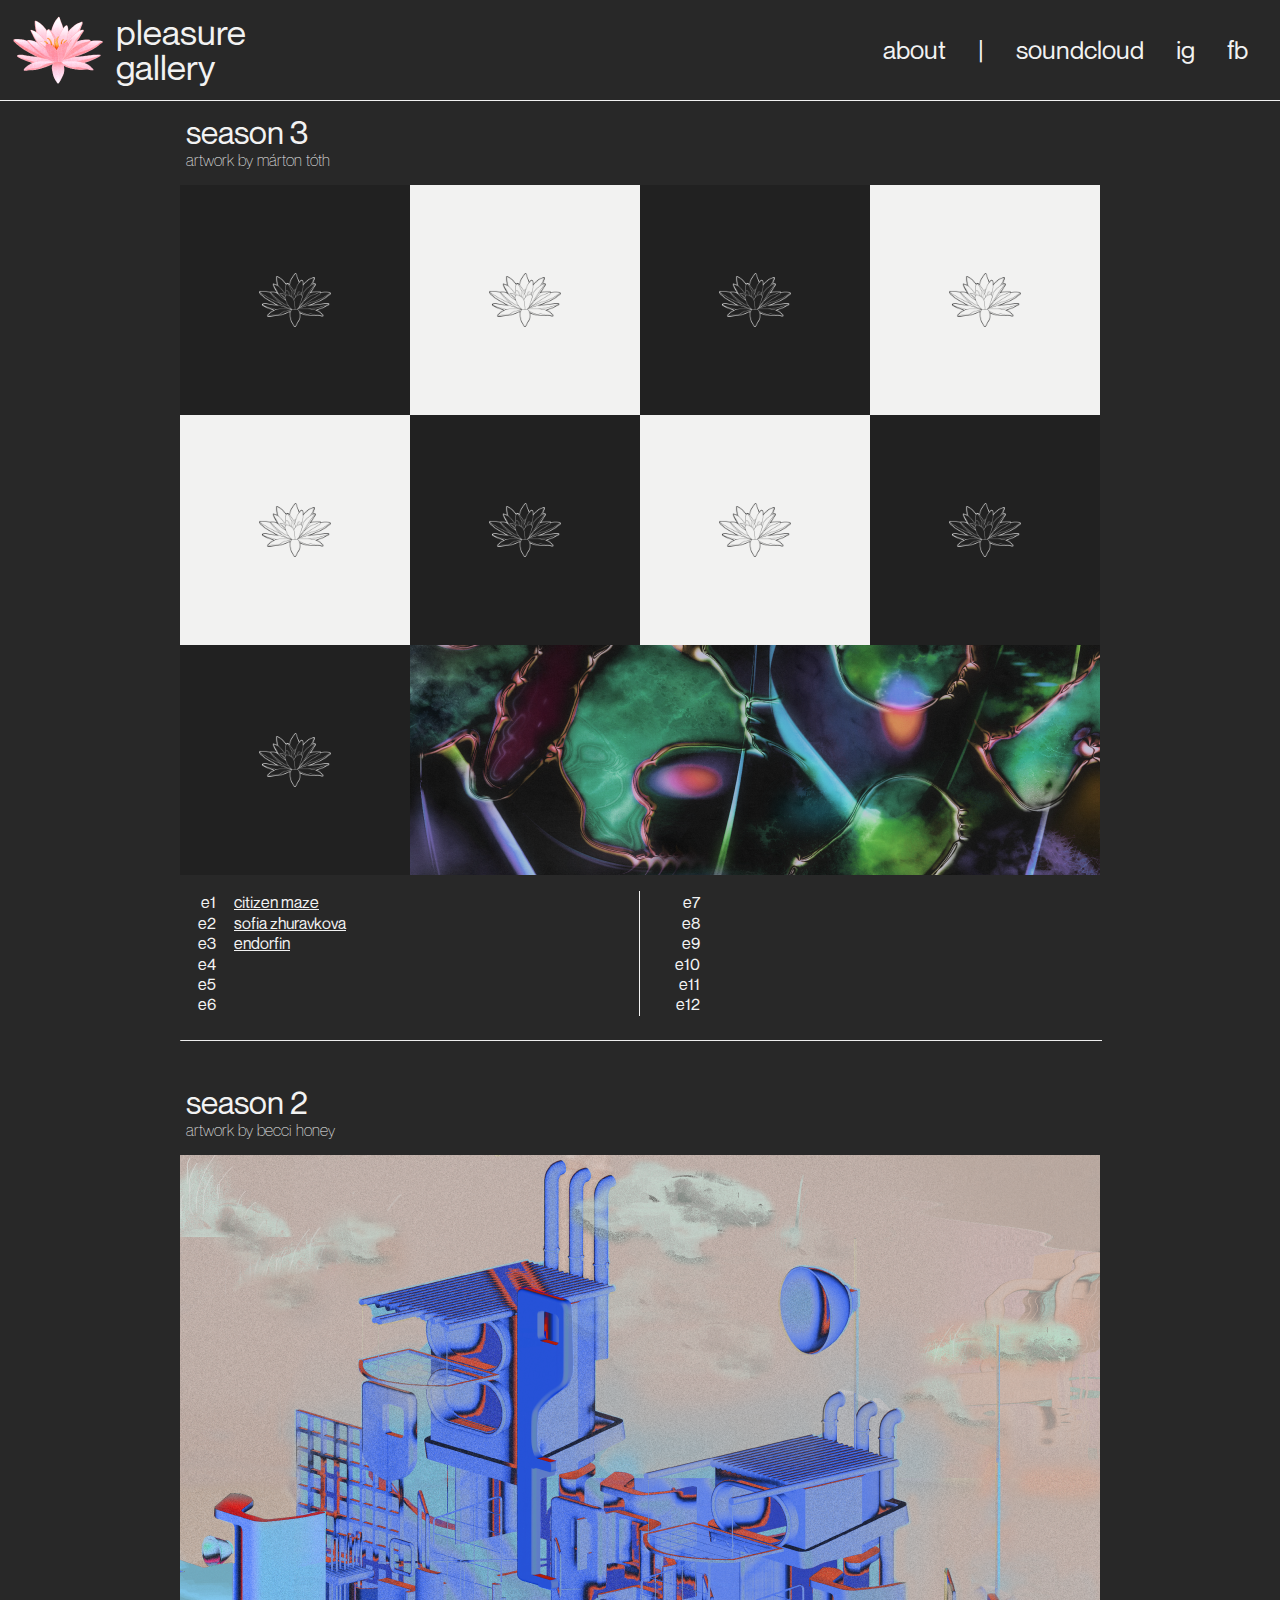
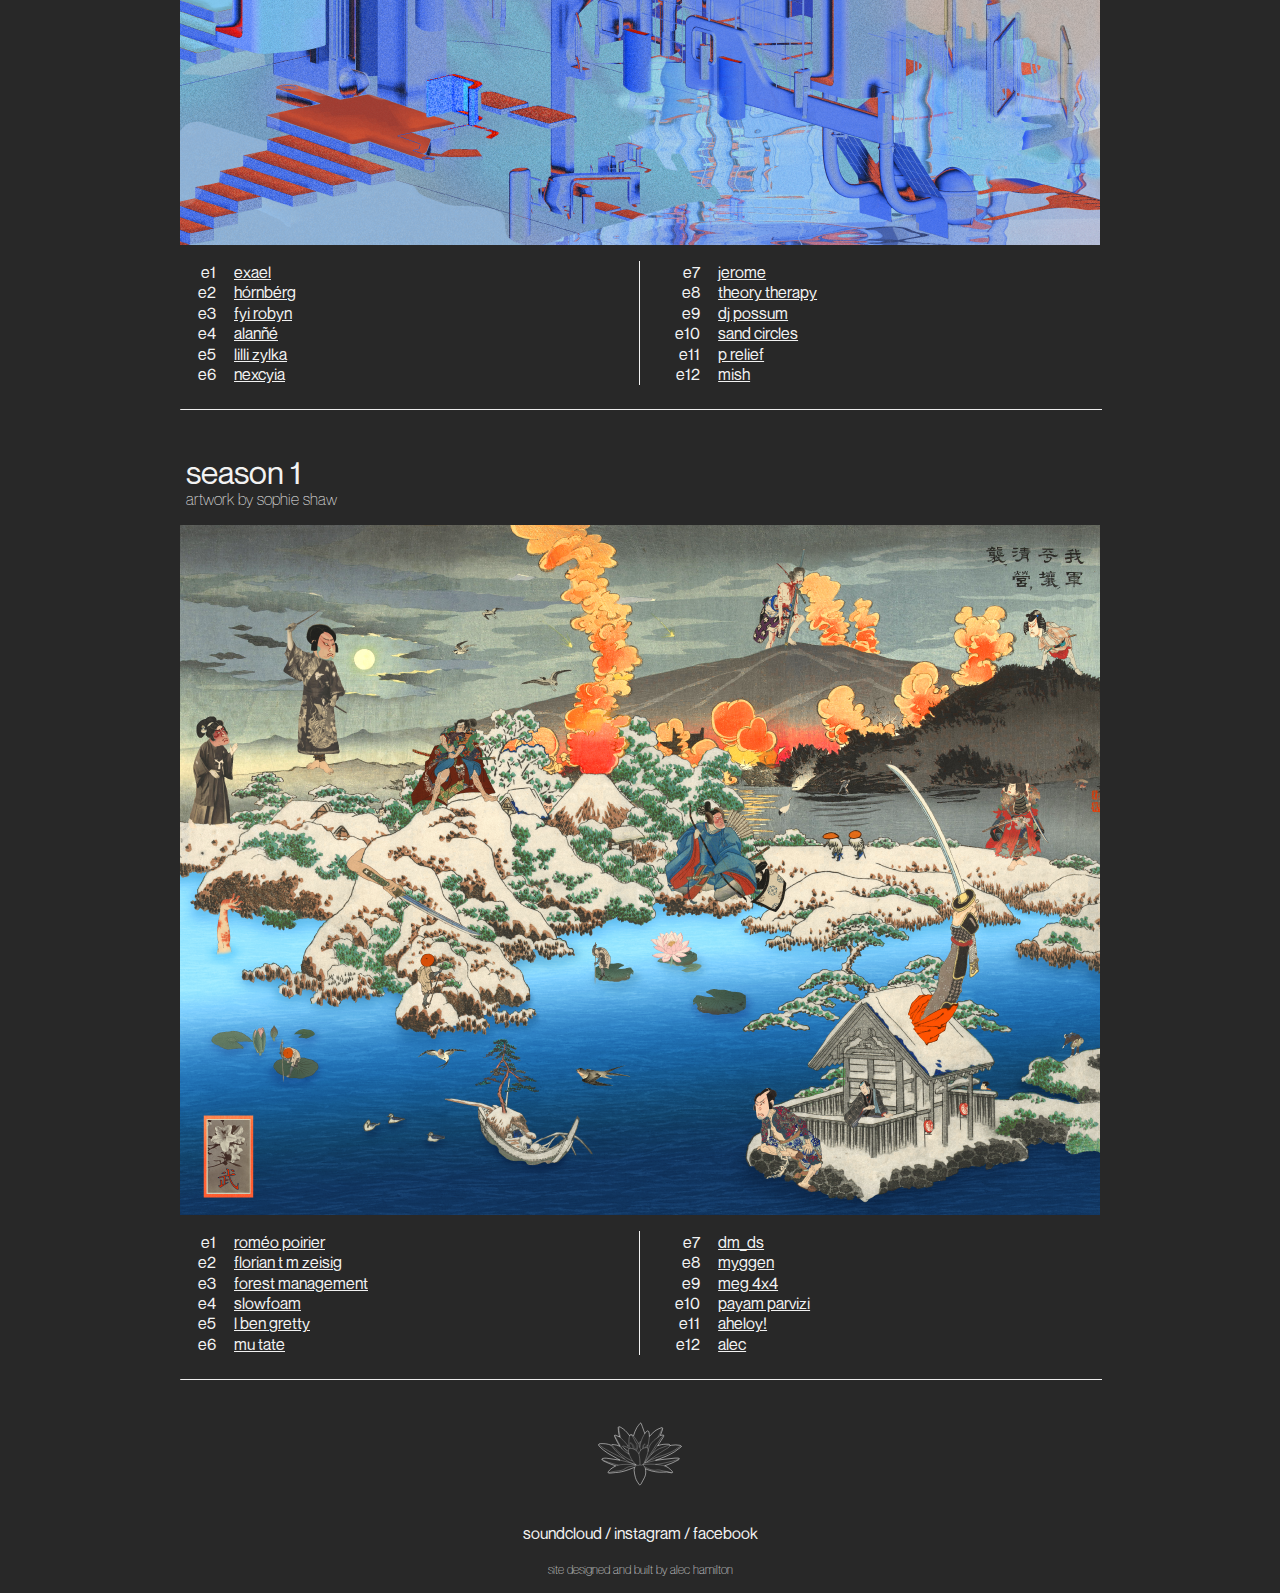
==== index.html @ 10d7573e "s3e3 added" ====
<!DOCTYPE html>
<html lang="en">

<head>
    <meta charset="UTF-8">
    <meta name="viewport" content="width=device-width, initial-scale=1">
    <meta name="description" content="Pleasure Gallery is a mix series, radio show and event promoter based in Bristol, UK.">
    <title>Pleasure Gallery | Mixes, radio & events</title>
    <link rel="apple-touch-icon" sizes="180x180" href="favicon/apple-touch-icon.png">
    <link rel="icon" type="image/png" sizes="32x32" href="favicon/favicon-32x32.png">
    <link rel="icon" type="image/png" sizes="16x16" href="favicon/favicon-16x16.png">
    <link href="css/normalize.css" rel="stylesheet">
    <link href="https://fonts.googleapis.com/icon?family=Material+Icons" rel="stylesheet">
    <link href="css/styles.css" rel="stylesheet">
    <script src="js/script.js" defer></script>
</head>

<body>
<nav>
    <div class="top-nav">
        <ul class="links">
            <li><a class="menu-link" href="https://soundcloud.com/pleasuregallery" target="_blank">soundcloud</a></li>
            <li><a class="menu-link" href="https://www.instagram.com/pleasure__gallery/" target="_blank">instagram</a></li>
            <li><a class="menu-link" href="https://www.facebook.com/pleasure-gallery-102562368901659" target="_blank">facebook</a></li>
        </ul>
        <a href="./">
            <div class="logo-container">
                <img class="logo-image" id="top" src="images/logo-94x94.png" alt="japanese wooden block lotus flower">
                <div class="logo-text">
                    pleasure<br>gallery
                </div>
            </div>
        </a>
        <ul class="menu">
            <li><a class="menu-link" href="./">home</a></li>
            <li><a class="menu-link" href="about/">about</a></li>
            <li>
                <a class="menu-link links-dropdown" href="#">links
                    <i class="add material-icons">add</i>
                    <i class="remove material-icons">remove</i>
                </a>
            <li>
        </ul>
        <ul class="horizontal-menu">
            <li><a class="menu-link" href="about/">about</a></li>
            <li class="menu-pipe">|</li>
            <li><a class="menu-link" target="_blank" href="https://soundcloud.com/pleasuregallery">soundcloud</a></li>
            <li><a class="menu-link" target="_blank" href="https://www.instagram.com/pleasure__gallery/">ig</a></li>
            <li><a class="menu-link" target="_blank" href="https://www.facebook.com/pleasure-gallery-102562368901659">fb</a></li>
        </ul>
        <button class="hamburger">
            <i class="menuIcon material-icons">menu</i>
            <i class="closeIcon material-icons">close</i>
        </button>
    </div>
</nav>

<section>
    <div class="main-container top-container">
        <h1>season 3</h1>
        <p class="artist-line">artwork by márton tóth</p>
        <div class="grid-container">
            <img src="images/s3e1.png" alt="" class="e1">
            <img src="images/s3e2.png" alt="" class="e2">
            <img src="images/s3e3.png" alt="" class="e3">
            <img src="images/pg-placeholder-black.png" alt="" class="e4">
            <img src="images/pg-placeholder-black.png" alt="" class="e5">
            <img src="images/pg-placeholder-white.png" alt="" class="e6">
            <img src="images/pg-placeholder-black.png" alt="" class="e7">
            <img src="images/pg-placeholder-white.png" alt="" class="e8">
            <img src="images/pg-placeholder-white.png" alt="" class="e9">
            <img src="images/pg-placeholder-black.png" alt="" class="e10">
            <img src="images/pg-placeholder-white.png" alt="" class="e11">
            <img src="images/pg-placeholder-black.png" alt="" class="e12">

            <a href="https://soundcloud.com/pleasuregallery/citizen-maze-pleasure-gallery-s3-e1" class="e1" target="_blank">
                <div class="sq-text">
                    <h3>season 3</h3>
                    <h3>episode 1</h3>
                    <h2>citizen maze</h2>
                </div>
            </a>
            <a href="https://soundcloud.com/pleasuregallery/sophia-zhuravkova-pleasure-gallery-s3-e2" class="e2" target="_blank">
                <div class="sq-text">
                    <h3>season 3</h3>
                    <h3>episode 2</h3>
                    <h2>sofia zhuravkova</h2>
                </div>
            </a>
            <a href="https://soundcloud.com/pleasuregallery/endorfin-pleasure-gallery-s3-e3" class="e3" target="_blank">
                <div class="sq-text">
                    <h3>season 3</h3>
                    <h3>episode 3</h3>
                    <h2>endorfin</h2>
                </div>
            </a>
            <a class="e4">
                <div class="sq-text">
                    <h3>season 3</h3>
                    <h3>episode 4</h3>
                    <h2>?</h2>
                </div>
            </a>
            <a class="e5">
                <div class="sq-text">
                    <h3>season 3</h3>
                    <h3>episode 5</h3>
                    <h2>?</h2>
                </div>
            </a>
            <a class="e6">
                <div class="sq-text">
                    <h3>season 3</h3>
                    <h3>episode 6</h3>
                    <h2>?</h2>
                </div>
            </a>
            <a class="e7">
                <div class="sq-text">
                    <h3>season 3</h3>
                    <h3>episode 7</h3>
                    <h2>?</h2>
                </div>
            </a>
            <a class="e8">
                <div class="sq-text">
                    <h3>season 3</h3>
                    <h3>episode 8</h3>
                    <h2>?</h2>
                </div>
            </a>
            <a class="e9">
                <div class="sq-text">
                    <h3>season 3</h3>
                    <h3>episode 9</h3>
                    <h2>?</h2>
                </div>
            </a>
            <a class="e10">
                <div class="sq-text">
                    <h3>season 3</h3>
                    <h3>episode 10</h3>
                    <h2>?</h2>
                </div>
            </a>
            <a class="e11">
                <div class="sq-text">
                    <h3>season 3</h3>
                    <h3>episode 11</h3>
                    <h2>?</h2>
                </div>
            </a>
            <a class="e12">
                <div class="sq-text">
                    <h3>season 3</h3>
                    <h3>episode 12</h3>
                    <h2>?</h2>
                </div>
            </a>
        </div>
        <div class="list-container">
            <table class="list-left">
                <tr>
                    <td class="episode-number">e1</td>
                    <td><a href="https://soundcloud.com/pleasuregallery/citizen-maze-pleasure-gallery-s3-e1" target="_blank" class="episode-list">citizen maze</a></td>
                </tr>
                <tr>
                    <td class="episode-number">e2</td>
                    <td><a href="https://soundcloud.com/pleasuregallery/sophia-zhuravkova-pleasure-gallery-s3-e2" class="episode-list" target="_blank">sofia zhuravkova</a></td>
                </tr>
                <tr>
                    <td class="episode-number">e3</td>
                    <td><a href="https://soundcloud.com/pleasuregallery/endorfin-pleasure-gallery-s3-e3" class="episode-list" target="_blank">endorfin</a></td>
                </tr>
                <tr>
                    <td class="episode-number">e4</td>
                    <td><a href="#" class="episode-list" target="_blank"></a></td>
                </tr>
                <tr>
                    <td class="episode-number">e5</td>
                    <td><a href="#" class="episode-list" target="_blank"></a></td>
                </tr>
                <tr>
                    <td class="episode-number">e6</td>
                    <td><a href="#" class="episode-list" target="_blank"></a></td>
                </tr>
            </table>
            <div class="vertical-line"></div>
            <table class="list-right">
                <tr>
                    <td class="episode-number">e7</td>
                    <td><a href="#" class="episode-list" target="_blank"></a></td>
                </tr>
                <tr>
                    <td class="episode-number">e8</td>
                    <td><a href="#" class="episode-list" target="_blank"></a></td>
                </tr>
                <tr>
                    <td class="episode-number">e9</td>
                    <td><a href="#" class="episode-list" target="_blank"></a></td>
                </tr>
                <tr>
                    <td class="episode-number">e10</td>
                    <td><a href="#" class="episode-list" target="_blank"></a></td>
                </tr>
                <tr>
                    <td class="episode-number">e11</td>
                    <td><a href="#" class="episode-list" target="_blank"></a></td>
                </tr>
                <tr>
                    <td class="episode-number">e12</td>
                    <td><a href="#" class="episode-list" target="_blank"></a></td>
                </tr>
            </table>
        </div>
        <hr>
    </div>
</section>

<section>
    <div class="main-container">
        <h1>season 2</h1>
        <p class="artist-line">artwork by becci honey</p>
        <div class="grid-container">
            <img src="images/s2e1.png" alt="" class="e1">
            <img src="images/s2e2.png" alt="" class="e2">
            <img src="images/s2e3.png" alt="" class="e3">
            <img src="images/s2e4.png" alt="" class="e4">
            <img src="images/s2e5.png" alt="" class="e5">
            <img src="images/s2e6.png" alt="" class="e6">
            <img src="images/s2e7.png" alt="" class="e7">
            <img src="images/s2e8.png" alt="" class="e8">
            <img src="images/s2e9.png" alt="" class="e9">
            <img src="images/s2e10.png" alt="" class="e10">
            <img src="images/s2e11.png" alt="" class="e11">
            <img src="images/s2e12.png" alt="" class="e12">

            <a href="https://soundcloud.com/pleasuregallery/exael-pleasure-gallery-s2-e1" class="e1" target="_blank">
                <div class="sq-text">
                    <h3>season 2</h3>
                    <h3>episode 1</h3>
                    <h2>exael</h2>
                </div>
            </a>
            <a href="https://soundcloud.com/pleasuregallery/hornberg-pleasure-gallery-s2-e2" class="e2" target="_blank">
                <div class="sq-text">
                    <h3>season 2</h3>
                    <h3>episode 2</h3>
                    <h2>hórnbęrg</h2>
                </div>
            </a>
            <a href="https://soundcloud.com/pleasuregallery/fyi-robyn-pleasure-gallery-s2-e3" class="e3" target="_blank">
                <div class="sq-text">
                    <h3>season 2</h3>
                    <h3>episode 3</h3>
                    <h2>fyi robyn</h2>
                </div>
            </a>
            <a href="https://soundcloud.com/pleasuregallery/alanne-pleasure-gallery-s2-e4" class="e4" target="_blank">
                <div class="sq-text">
                    <h3>season 2</h3>
                    <h3>episode 4</h3>
                    <h2>alañné</h2>
                </div>
            </a>
            <a href="https://soundcloud.com/pleasuregallery/lilli-zylka-pleasure-gallery-s2-e5" class="e5" target="_blank">
                <div class="sq-text">
                    <h3>season 2</h3>
                    <h3>episode 5</h3>
                    <h2>lilli zylka</h2>
                </div>
            </a>
            <a href="https://soundcloud.com/pleasuregallery/nexcyia-pleasure-gallery-s2-e6" class="e6" target="_blank">
                <div class="sq-text">
                    <h3>season 2</h3>
                    <h3>episode 6</h3>
                    <h2>nexcyia</h2>
                </div>
            </a>
            <a href="https://soundcloud.com/pleasuregallery/jerome-pleasure-gallery-s2-e7" class="e7" target="_blank">
                <div class="sq-text">
                    <h3>season 2</h3>
                    <h3>episode 7</h3>
                    <h2>jerome</h2>
                </div>
            </a>
            <a href="https://soundcloud.com/pleasuregallery/theory-therapy-pleasure-gallery-s2-e8" class="e8" target="_blank">
                <div class="sq-text">
                    <h3>season 2</h3>
                    <h3>episode 8</h3>
                    <h2>theory therapy</h2>
                </div>
            </a>
            <a href="https://soundcloud.com/pleasuregallery/dj-possum-pleasure-gallery-s2-e9" class="e9" target="_blank">
                <div class="sq-text">
                    <h3>season 2</h3>
                    <h3>episode 9</h3>
                    <h2>dj possum</h2>
                </div>
            </a>
            <a href="https://soundcloud.com/pleasuregallery/sand-circles-pleasure-gallery-s2-e10" class="e10" target="_blank">
                <div class="sq-text">
                    <h3>season 2</h3>
                    <h3>episode 10</h3>
                    <h2>sand circles</h2>
                </div>
            </a>
            <a href="https://soundcloud.com/pleasuregallery/p-relief-pleasure-gallery-s2-e11" class="e11" target="_blank">
                <div class="sq-text">
                    <h3>season 2</h3>
                    <h3>episode 11</h3>
                    <h2>p relief</h2>
                </div>
            </a>
            <a href="https://soundcloud.com/pleasuregallery/mish-pleasure-gallery-s2-e12"  class="e12" target="_blank">
                <div class="sq-text">
                    <h3>season 2</h3>
                    <h3>episode 12</h3>
                    <h2>mish</h2>
                </div>
            </a>
        </div>
        <div class="list-container">
            <table class="list-left">
                <tr>
                    <td class="episode-number">e1</td>
                    <td><a href="https://soundcloud.com/pleasuregallery/exael-pleasure-gallery-s2-e1" class="episode-list" target="_blank">exael</a></td>
                </tr>
                <tr>
                    <td class="episode-number">e2</td>
                    <td><a href="https://soundcloud.com/pleasuregallery/hornberg-pleasure-gallery-s2-e2" class="episode-list" target="_blank">hórnbérg</a></td>
                </tr>
                <tr>
                    <td class="episode-number">e3</td>
                    <td><a href="https://soundcloud.com/pleasuregallery/fyi-robyn-pleasure-gallery-s2-e3" class="episode-list" target="_blank">fyi robyn</a></td>
                </tr>
                <tr>
                    <td class="episode-number">e4</td>
                    <td><a href="https://soundcloud.com/pleasuregallery/alanne-pleasure-gallery-s2-e4" class="episode-list" target="_blank">alanñé</a></td>
                </tr>
                <tr>
                    <td class="episode-number">e5</td>
                    <td><a href="https://soundcloud.com/pleasuregallery/lilli-zylka-pleasure-gallery-s2-e5" class="episode-list" target="_blank">lilli zylka</a></td>
                </tr>
                <tr>
                    <td class="episode-number">e6</td>
                    <td><a href="https://soundcloud.com/pleasuregallery/nexcyia-pleasure-gallery-s2-e6" class="episode-list" target="_blank">nexcyia</a></td>
                </tr>
            </table>
            <div class="vertical-line"></div>
            <table class="list-right">
                <tr>
                    <td class="episode-number">e7</td>
                    <td><a href="https://soundcloud.com/pleasuregallery/jerome-pleasure-gallery-s2-e7" class="episode-list" target="_blank">jerome</a></td>
                </tr>
                <tr>
                    <td class="episode-number">e8</td>
                    <td><a href="https://soundcloud.com/pleasuregallery/theory-therapy-pleasure-gallery-s2-e8" class="episode-list" target="_blank">theory therapy</a></td>
                </tr>
                <tr>
                    <td class="episode-number">e9</td>
                    <td><a href="https://soundcloud.com/pleasuregallery/dj-possum-pleasure-gallery-s2-e9" class="episode-list" target="_blank">dj possum</a></td>
                </tr>
                <tr>
                    <td class="episode-number">e10</td>
                    <td><a href="https://soundcloud.com/pleasuregallery/sand-circles-pleasure-gallery-s2-e10" class="episode-list" target="_blank">sand circles</a></td>
                </tr>
                <tr>
                    <td class="episode-number">e11</td>
                    <td><a href="https://soundcloud.com/pleasuregallery/p-relief-pleasure-gallery-s2-e11" class="episode-list" target="_blank">p relief</a></td>
                </tr>
                <tr>
                    <td class="episode-number">e12</td>
                    <td><a href="https://soundcloud.com/pleasuregallery/mish-pleasure-gallery-s2-e12" class="episode-list" target="_blank">mish</a></td>
                </tr>
            </table>
        </div>
        <hr>
    </div>
</section>

<section>
    <div class="main-container">
        <h1>season 1</h1>
        <p class="artist-line">artwork by sophie shaw</p>
        <div class="grid-container">
            <img src="images/s1e1.png" alt="" class="e1">
            <img src="images/s1e2.png" alt="" class="e2">
            <img src="images/s1e3.png" alt="" class="e3">
            <img src="images/s1e4.png" alt="" class="e4">
            <img src="images/s1e5.png" alt="" class="e5">
            <img src="images/s1e6.png" alt="" class="e6">
            <img src="images/s1e7.png" alt="" class="e7">
            <img src="images/s1e8.png" alt="" class="e8">
            <img src="images/s1e9.png" alt="" class="e9">
            <img src="images/s1e10.png" alt="" class="e10">
            <img src="images/s1e11.png" alt="" class="e11">
            <img src="images/s1e12.png" alt="" class="e12">
            <a href="https://soundcloud.com/pleasuregallery/romeo-poirier-pleasure-gallery-s1-e1" class="e1" target="_blank">
                <div class="sq-text">
                    <h3>season 1</h3>
                    <h3>episode 1</h3>
                    <h2>roméo poirier</h2>
                </div>
            </a>
            <a href="https://soundcloud.com/pleasuregallery/florian-t-m-zeisig-pleasure-gallery-s1-e2" class="e2" target="_blank">
                <div class="sq-text">
                    <h3>season 1</h3>
                    <h3>episode 2</h3>
                    <h2>florian t m zeisig</h2>
                </div>
            </a>
            <a href="https://soundcloud.com/pleasuregallery/forest-management-pleasure-gallery-s1-e3" class="e3" target="_blank">
                <div class="sq-text">
                    <h3>season 1</h3>
                    <h3>episode 3</h3>
                    <h2>forest management</h2>
                </div>
            </a>
            <a href="https://soundcloud.com/pleasuregallery/slowfoam-pleasure-gallery-s1-e4" class="e4" target="_blank">
                <div class="sq-text">
                    <h3>season 1</h3>
                    <h3>episode 4</h3>
                    <h2>slowfoam</h2>
                </div>
            </a>
            <a href="https://soundcloud.com/pleasuregallery/l-ben-gretty-pleasure-gallery-s1-e5" class="e5" target="_blank">
                <div class="sq-text">
                    <h3>season 1</h3>
                    <h3>episode 5</h3>
                    <h2>l ben gretty</h2>
                </div>
            </a>
            <a href="https://soundcloud.com/pleasuregallery/mu-tate-pleasure-gallery-s1-e6" class="e6" target="_blank">
                <div class="sq-text">
                    <h3>season 1</h3>
                    <h3>episode 6</h3>
                    <h2>mu tate</h2>
                </div>
            </a>
            <a href="https://soundcloud.com/pleasuregallery/dm_ds-pleasure-gallery-s1-e7" class="e7" target="_blank">
                <div class="sq-text">
                    <h3>season 1</h3>
                    <h3>episode 7</h3>
                    <h2>DM_ds</h2>
                </div>
            </a>
            <a href="https://soundcloud.com/pleasuregallery/myggen-pleasure-gallery-s1-e8" class="e8" target="_blank">
                <div class="sq-text">
                    <h3>season 1</h3>
                    <h3>episode 8</h3>
                    <h2>myggen</h2>
                </div>
            </a>
            <a href="https://soundcloud.com/pleasuregallery/meg-4x4-pleasure-gallery-s1-e9" class="e9" target="_blank">
                <div class="sq-text">
                    <h3>season 1</h3>
                    <h3>episode 9</h3>
                    <h2>meg 4x4</h2>
                </div>
            </a>
            <a href="https://soundcloud.com/pleasuregallery/payam-parvizi-pleasure-gallery-s1-e10" class="e10" target="_blank">
                <div class="sq-text">
                    <h3>season 1</h3>
                    <h3>episode 10</h3>
                    <h2>payam parvizi</h2>
                </div>
            </a>
            <a href="https://soundcloud.com/pleasuregallery/aheloy-pleasure-gallery-s1-e11" class="e11" target="_blank">
                <div class="sq-text">
                    <h3>season 1</h3>
                    <h3>episode 11</h3>
                    <h2>aheloy!</h2>
                </div>
            </a>
            <a href="https://soundcloud.com/pleasuregallery/alec-pleasure-gallery-s1-e12" class="e12" target="_blank">
                <div class="sq-text">
                    <h3>season 1</h3>
                    <h3>episode 12</h3>
                    <h2>alec</h2>
                </div>
            </a>
        </div>
        <div class="list-container">
            <table class="list-left">
                <tr>
                    <td class="episode-number">e1</td>
                    <td><a href="https://soundcloud.com/pleasuregallery/romeo-poirier-pleasure-gallery-s1-e1" class="episode-list" target="_blank">roméo poirier</a></td>
                </tr>
                <tr>
                    <td class="episode-number">e2</td>
                    <td><a href="https://soundcloud.com/pleasuregallery/florian-t-m-zeisig-pleasure-gallery-s1-e2" class="episode-list" target="_blank">florian t m zeisig</a></td>
                </tr>
                <tr>
                    <td class="episode-number">e3</td>
                    <td><a href="https://soundcloud.com/pleasuregallery/forest-management-pleasure-gallery-s1-e3" class="episode-list" target="_blank">forest management</a></td>
                </tr>
                <tr>
                    <td class="episode-number">e4</td>
                    <td><a href="https://soundcloud.com/pleasuregallery/slowfoam-pleasure-gallery-s1-e4" class="episode-list" target="_blank">slowfoam</a></td>
                </tr>
                <tr>
                    <td class="episode-number">e5</td>
                    <td><a href="https://soundcloud.com/pleasuregallery/l-ben-gretty-pleasure-gallery-s1-e5" class="episode-list" target="_blank">l ben gretty</a></td>
                </tr>
                <tr>
                    <td class="episode-number">e6</td>
                    <td><a href="https://soundcloud.com/pleasuregallery/mu-tate-pleasure-gallery-s1-e6" class="episode-list" target="_blank">mu tate</a></td>
                </tr>
            </table>
            <div class="vertical-line"></div>
            <table class="list-right">
                <tr>
                    <td class="episode-number">e7</td>
                    <td><a href="https://soundcloud.com/pleasuregallery/dm_ds-pleasure-gallery-s1-e7" class="episode-list" target="_blank">dm_ds</a></td>
                </tr>
                <tr>
                    <td class="episode-number">e8</td>
                    <td><a href="https://soundcloud.com/pleasuregallery/myggen-pleasure-gallery-s1-e8" class="episode-list" target="_blank">myggen</a></td>
                </tr>
                <tr>
                    <td class="episode-number">e9</td>
                    <td><a href="https://soundcloud.com/pleasuregallery/meg-4x4-pleasure-gallery-s1-e9" class="episode-list" target="_blank">meg 4x4</a></td>
                </tr>
                <tr>
                    <td class="episode-number">e10</td>
                    <td><a href="https://soundcloud.com/pleasuregallery/payam-parvizi-pleasure-gallery-s1-e10" class="episode-list" target="_blank">payam parvizi</a></td>
                </tr>
                <tr>
                    <td class="episode-number">e11</td>
                    <td><a href="https://soundcloud.com/pleasuregallery/aheloy-pleasure-gallery-s1-e11" class="episode-list" target="_blank">aheloy!</a></td>
                </tr>
                <tr>
                    <td class="episode-number">e12</td>
                    <td><a href="https://soundcloud.com/pleasuregallery/alec-pleasure-gallery-s1-e12" class="episode-list" target="_blank">alec</a></td>
                </tr>
            </table>
        </div>
        <hr>
    </div>
</section>

<footer>
    <div class="footer-logo">
        <a href="#"><img src="images/pg-vector-white.svg" alt="" class="logo-white"></a>
    </div>
    <ul class="footer-links">
        <li><a href="https://soundcloud.com/pleasuregallery" target="_blank">soundcloud</a>&nbsp;/&nbsp;</li>
        <li><a href="https://www.instagram.com/pleasure__gallery/" target="_blank">instagram</a>&nbsp;/&nbsp;</li>
        <li><a href="https://www.facebook.com/pleasure-gallery-102562368901659" target="_blank">facebook</a></li>
    </ul>
    <p class="footer-line"><a href="https://github.com/alec-hamilton/pg-site">site designed and built by alec hamilton</a></p>
</footer>
</body>

</html>
---- css/styles.css ----
@font-face {
  font-family: 'NeueMontreal';
  src: url('../fonts/NeueMontreal-Regular.otf');
  font-weight: 500;
}

@font-face {
  font-family: 'NeueMontreal';
  src: url('../fonts/NeueMontreal-Bold.otf');
  font-weight: 700;
}

@font-face {
  font-family: 'NeueMontreal';
  src: url('../fonts/NeueMontreal-Light.otf');
  font-weight: 300;
}

:root {
  --black: #282828;
  --white: #f2f2f2;
  --overlay: #00000080;
  --pink: #ff8fa0;
}

:focus-visible {
  outline: solid 2px var(--white);
  border-radius: 0;
}

*, *::before, *::after {
  box-sizing: border-box;
}

body {
  padding: 0;
  background-color: var(--black);
  margin: 0;
}

img {
  width: 100%;
  height: auto;
}

a {
  text-decoration: none;
}

hr {
  border-top: 0 solid var(--white);
  width: 100%;
}

h1 {
  padding: 0;
  margin: 1.2rem 0.4rem 0 0.4rem;
  font-family: NeueMontreal, sans-serif;
  color: var(--white);
  font-weight: 500;
}

.top-container {
  margin-top: 95px;
}

.top-nav {
  display: flex;
  justify-content: space-between;
  background-color: var(--black);
  border-bottom: 1px solid var(--white);
  position: fixed;
  width: 100%;
  top: 0;
}

.logo-container {
  display: flex;
  align-items: center;
}

.logo-text {
  font-family: NeueMontreal, sans-serif;
  font-size: 1.8rem;
  font-weight: 500;
  color: var(--white);
  line-height: 1;
}

.logo-image {
  align-items: center;
  padding: 3px;
  aspect-ratio: 1;
  height: 75px;
  width: 75px;
}

.menu {
  visibility: hidden;
  transform: translateX(100%);
  transition: 0.2s;
  list-style: none;
  position: fixed;
  margin: 0;
  padding: 3rem 1rem 3rem 3rem;
  top: 0;
  left: 3rem;
  right: 0;
  bottom: 0;
  background-color: var(--black);
}

.show-menu {
  transform: translateX(0);
  z-index: 5;
  visibility: visible;
}

.menu > li {
  padding: 0.6rem;
}

.menu-link {
  font-family: NeueMontreal, sans-serif;
  font-weight: 500;
  font-size: 1.6rem;
  color: var(--white);
  text-decoration: none;
  transition: 0.3s;
  transition-property: color;
}

.menu-pipe {
  font-family: NeueMontreal, sans-serif;
  font-weight: 500;
  font-size: 1.6rem;
  color: var(--white);
}

.menu-link:hover {
  color: var(--pink);
}

.horizontal-menu {
  display: none;
  margin-right: 2rem;
}

.hamburger {
  position: fixed;
  z-index: 99;
  top: 22px;
  right: 22px;
  padding: 4px;
  cursor: pointer;
  color: var(--white);
  background-color: transparent;
  border: none;
}

.material-icons {
  color: var(--white);
  transition: 0.3s;
}

.closeIcon {
  display: none;
}

.remove {
  display: none;
}

.main-container {
  display: flex;
  flex-direction: column;
  padding: 0 1rem 1rem 1rem;
}

.about-container {
  display: flex;
  flex-direction: column;
  padding: 0 1.5rem 1.5rem 1.5rem;
}

.about-container > h1 {
  padding: 0;
  margin: 1.2rem 0;
}

.grid-container {
  display: grid;
  grid-template-columns: 1fr 1fr 1fr 1fr;
  gap: 0;
  font-size: 0;
}

.links {
  visibility: hidden;
  transform: translateX(105%);
  transition: 0.3s;
  z-index: 101;
  list-style: none;
  position: fixed;
  top: 185px;
  left: 5rem;
  right: 0;
  bottom: 0;
}

.links > li {
  padding: 0.6rem 0;
}

.show-links {
  transform: translateX(0);
  visibility: visible;
}

.links-dropdown {
  display: flex;
  justify-content: space-between;
  align-items: center;
}

.links-dropdown:hover .add,
.links-dropdown:hover .remove {
  color: var(--pink);
}

.material-icons:hover {
  color: var(--pink);
}

.list-left,
.list-right {
  list-style: none;
  padding-left: 0;
  font-family: NeueMontreal, sans-serif;
  color: var(--white);
  font-weight: 500;
  margin: 0;
}

.list-container {
  display: grid;
  grid-template-columns: 1fr;
  padding: 1rem 1rem 1rem 0;
}

.episode-number {
  width: 2rem;
  text-align: end;
}

td {
  padding: 0;
}

.episode-list {
  font-family: NeueMontreal, sans-serif;
  font-weight: 500;
  color: var(--white);
  text-decoration: underline;
  transition: 0.3s;
  transition-property: color;
  margin-left: 1rem;
}

.episode-list:hover {
  color: var(--pink);
}

.vertical-line {
  border-left: 1px solid var(--white);
  grid-column: 2 / span 1;
  justify-self: center;
  display: none;
}

.artist-line {
  margin-top: 0;
  margin-left: 0.4rem;
  font-weight: 300;
}

.img-sq {
  aspect-ratio: 1;
}

.sq-text {
  padding: 0 0.625rem;
  background-color: var(--overlay);
  z-index: 10;
  height: 100%;
  display: flex;
  flex-direction: column;
  justify-content: center;
  visibility: hidden;
}

.sq-text h2 {
  font-family: NeueMontreal, sans-serif;
  color: var(--white);
  font-weight: 500;
  font-size: 2.5vw;
  padding-top: 5px;
  margin: 0;
  text-decoration: none;
}

.sq-text h3 {
  font-family: NeueMontreal, sans-serif;
  color: var(--white);
  font-weight: 300;
  font-size: 2vw;
  padding: 0;
  margin: 0;
}

.e1:hover > div {
  visibility: visible;
}

.e2:hover > div {
  visibility: visible;
}

.e3:hover > div {
  visibility: visible;
}

.e4:hover > div {
  visibility: visible;
}

.e5:hover > div {
  visibility: visible;
}

.e6:hover > div {
  visibility: visible;
}

.e7:hover > div {
  visibility: visible;
}

.e8:hover > div {
  visibility: visible;
}

.e9:hover > div {
  visibility: visible;
}

.e10:hover > div {
  visibility: visible;
}

.e11:hover > div {
  visibility: visible;
}

.e12:hover > div {
  visibility: visible;
}

.e1 {
  grid-area: 3 / 4 / span 1 / span 1;
}

.e2 {
  grid-area: 3 / 3 / span 1 / span 1;
}

.e3 {
  grid-area: 3 / 2 / span 1 / span 1;
}

.e4 {
  grid-area: 3 / 1 / span 1 / span 1;
}

.e5 {
  grid-area: 2 / 4 / span 1 / span 1;
}

.e6 {
  grid-area: 2 / 3 / span 1 / span 1;
}

.e7 {
  grid-area: 2 / 2 / span 1 / span 1;
}

.e8 {
  grid-area: 2 / 1 / span 1 / span 1;
}

.e9 {
  grid-area: 1 / 4 / span 1 / span 1;
}

.e10 {
  grid-area: 1 / 3 / span 1 / span 1;
}

.e11 {
  grid-area: 1 / 2 / span 1 / span 1;
}

.e12 {
  grid-area: 1 / 1 / span 1 / span 1;
}

p {
  font-family: NeueMontreal, sans-serif;
  color: var(--white);
  font-weight: 500;
}

p a {
  color: var(--white);
  text-decoration: underline;
  transition: 0.3s;
  transition-property: color;
}

p a:hover {
  color: var(--pink);
}

.logo-white {
  width: 100px;
  margin: 0 auto;
}

.footer-logo {
  display: flex;
  justify-content: center;
}

.footer-links {
  list-style: none;
  display: flex;
  justify-content: center;
  padding: 0;
  font-family: NeueMontreal, sans-serif;
  color: var(--white);
  font-weight: 500;
}

.footer-links a {
  color: var(--white);
  transition: 0.3s;
  transition-property: color;
}

.footer-links a:hover {
  color: var(--pink);
}

.footer-line {
  text-align: center;
}

.footer-line a {
  text-decoration: none;
  font-weight: 300;
  font-size: 0.75rem;
}

@media only screen and (min-width: 500px) {  

  .logo-text {
    font-size: 2.2rem;
  }

  .logo-image {
    height: 100px;
    width: 100px;
  }

  .about-container {
    margin-top: 8rem;
  }

  .sq-text {
    padding: 0 1.25rem;
  }

  .hamburger {
    top: 35px;
    right: 35px;
  }

  .add {
    margin-right: 12px;
  }

  .remove {
    margin-right: 12px;
  }

  .menu {
  left: 6rem;
  }

  .links {
    left: 8rem;
  }

}

@media only screen and (min-width: 700px) {
  
  .logo-container {
    padding-left: 0.5rem;
    gap: 0.5rem;
  }

  .sq-text {
    padding: 0 1.5rem;
  }

  .list-container {
    grid-template-columns: 8fr 1fr 8fr;
    padding: 1rem;
  }

  .about-container {
    width: 700px;
    margin-left: auto;
    margin-right: auto;
  }

  .list-left {
    grid-column: 1 / 2;
  }

  .vertical-line {
    display: block;
    grid-column: 2 / 3;
  }

  .list-right {
    grid-column: 3 / 4;
  }

  .horizontal-menu {
    display: flex;
    list-style: none;
    align-items: center;
    column-gap: 2rem;
  }

  .hamburger {
    display: none;
  }

  .list-right .episode-number {
    text-align: end;
  }

  .list-left .episode-number {
    width: 1rem;
  }

}

@media only screen and (min-width: 952px) {

  .main-container {
    width: 952px;
    margin-right: auto;
    margin-left: auto;
  }

  .about-container {
    width: 952px;
  }

  .sq-text {
    padding: 0 1.875rem;
  }

  .sq-text h2 {
    font-size: 1.8rem;
    padding-top: 1rem;
  }

  .sq-text h3 {
    font-size: 1rem;
  } 

}
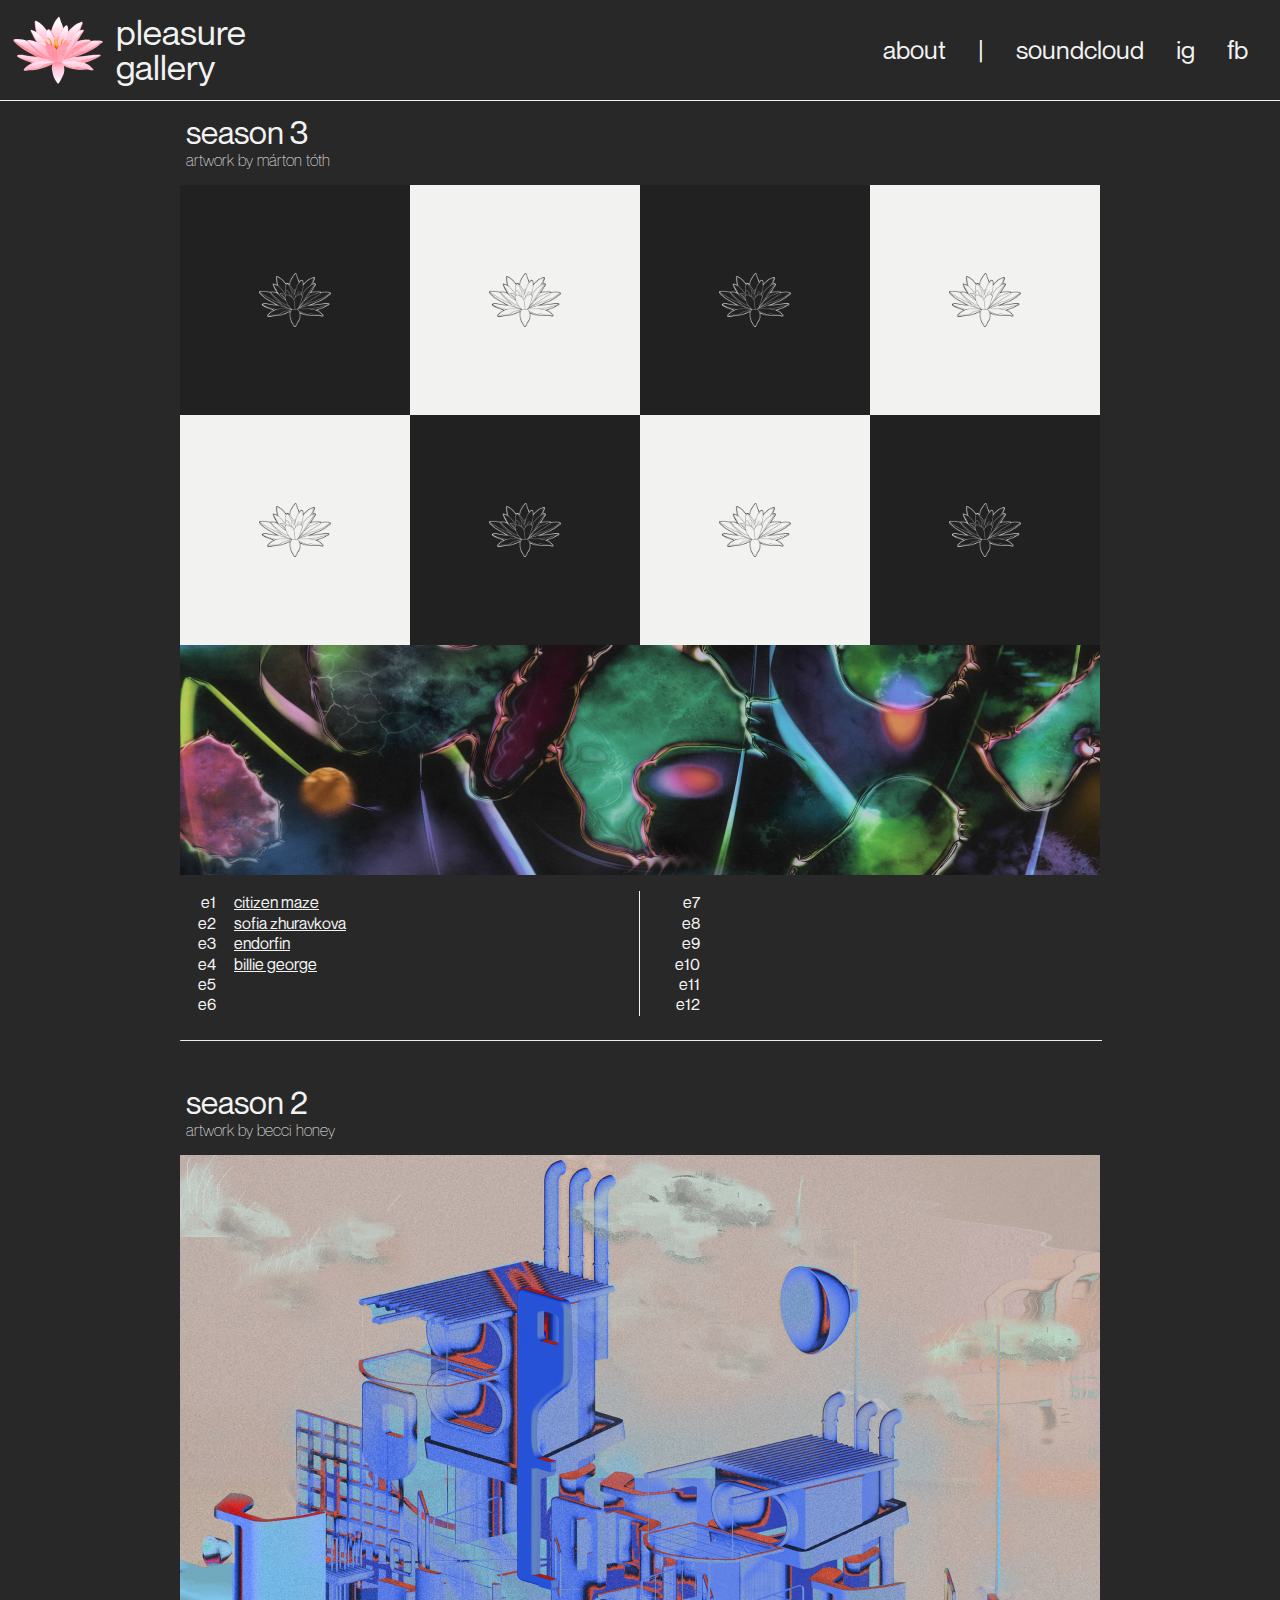
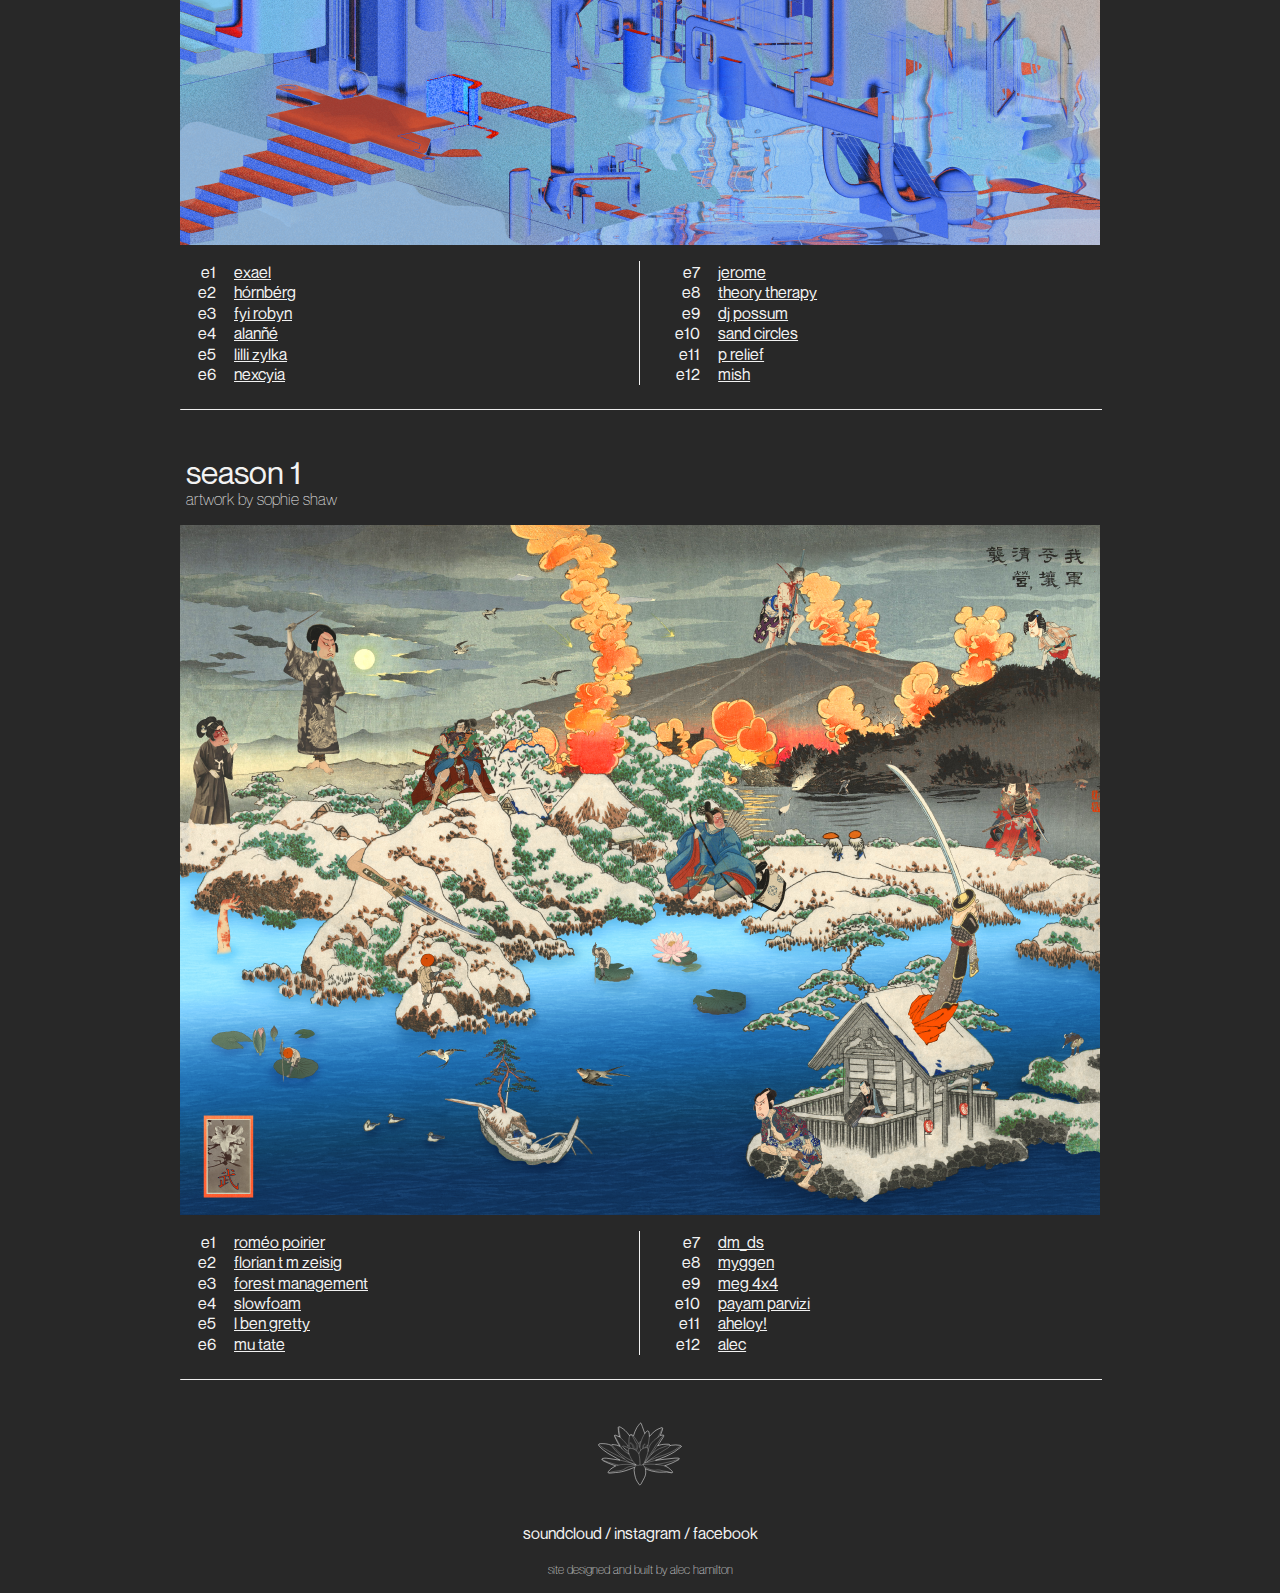
==== commit aa1f0361: "s3e4 added" ====
--- a/index.html
+++ b/index.html
@@ -63,7 +63,7 @@
             <img src="images/s3e1.png" alt="" class="e1">
             <img src="images/s3e2.png" alt="" class="e2">
             <img src="images/s3e3.png" alt="" class="e3">
-            <img src="images/pg-placeholder-black.png" alt="" class="e4">
+            <img src="images/s3e4.png" alt="" class="e4">
             <img src="images/pg-placeholder-black.png" alt="" class="e5">
             <img src="images/pg-placeholder-white.png" alt="" class="e6">
             <img src="images/pg-placeholder-black.png" alt="" class="e7">
@@ -94,11 +94,11 @@
                     <h2>endorfin</h2>
                 </div>
             </a>
-            <a class="e4">
+            <a href="https://soundcloud.com/pleasuregallery/billie-george-pleasure-gallery-s3-e4" class="e4" target="_blank">
                 <div class="sq-text">
                     <h3>season 3</h3>
                     <h3>episode 4</h3>
-                    <h2>?</h2>
+                    <h2>billie george</h2>
                 </div>
             </a>
             <a class="e5">
@@ -174,7 +174,7 @@
                 </tr>
                 <tr>
                     <td class="episode-number">e4</td>
-                    <td><a href="#" class="episode-list" target="_blank"></a></td>
+                    <td><a href="https://soundcloud.com/pleasuregallery/billie-george-pleasure-gallery-s3-e4" class="episode-list" target="_blank">billie george</a></td>
                 </tr>
                 <tr>
                     <td class="episode-number">e5</td>
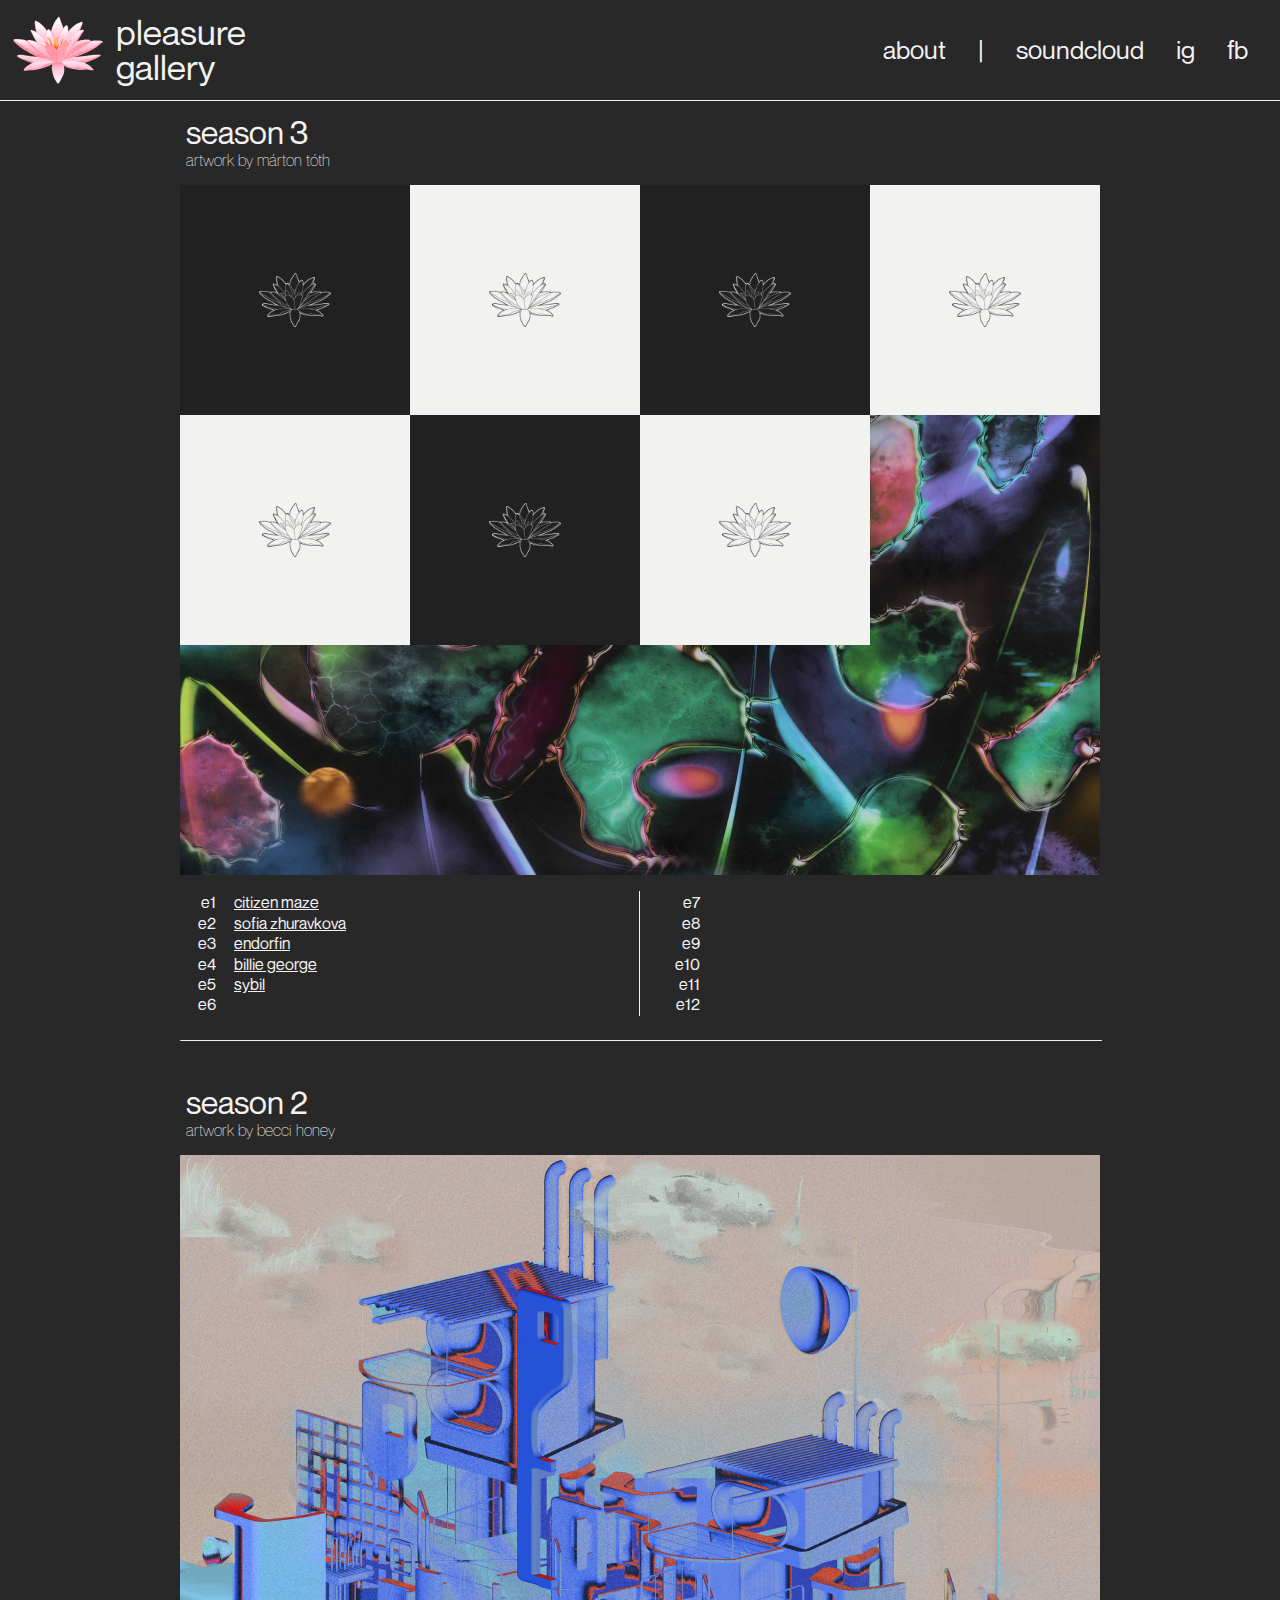
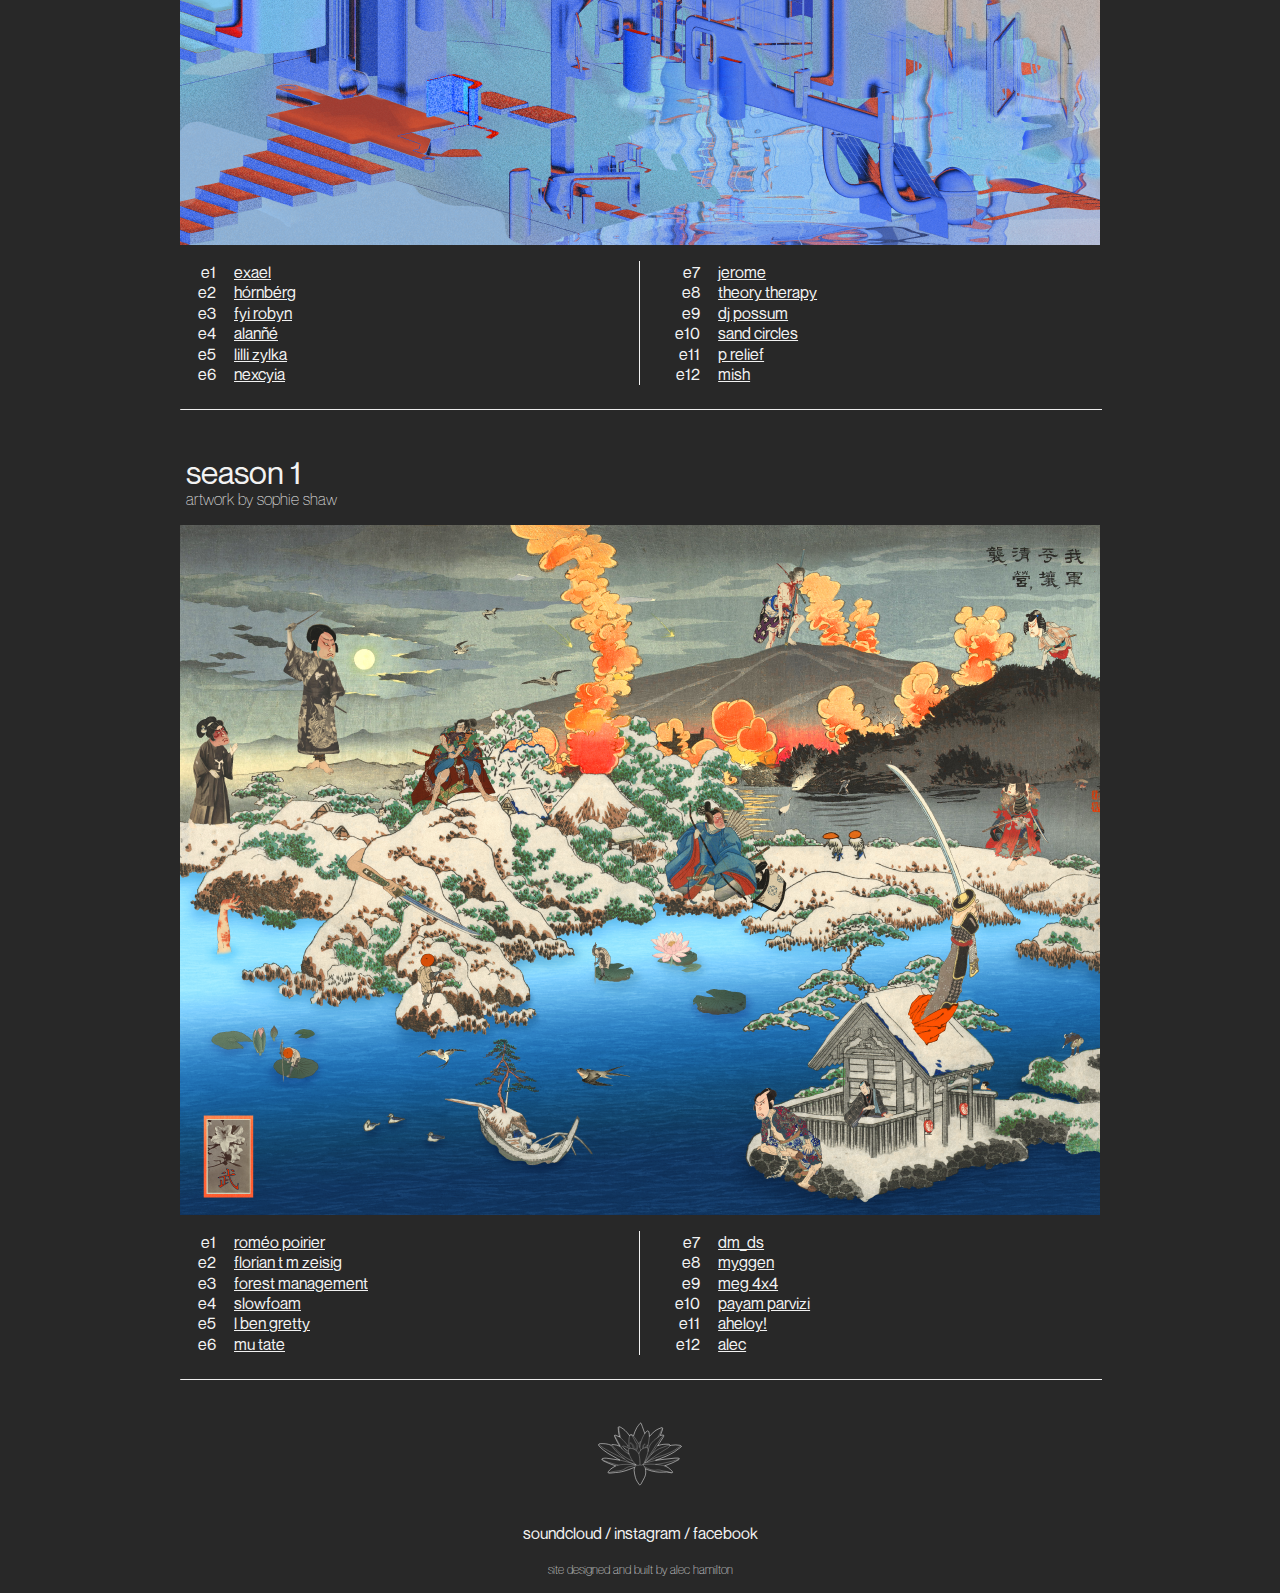
==== commit 377dcdc1: "s3e5 added & artwork artist links" ====
--- a/index.html
+++ b/index.html
@@ -58,13 +58,13 @@
 <section>
     <div class="main-container top-container">
         <h1>season 3</h1>
-        <p class="artist-line">artwork by márton tóth</p>
+        <p class="artist-line"><a href="https://www.marutonkun.com/" target="_blank">artwork by márton tóth</a></p>
         <div class="grid-container">
             <img src="images/s3e1.png" alt="" class="e1">
             <img src="images/s3e2.png" alt="" class="e2">
             <img src="images/s3e3.png" alt="" class="e3">
             <img src="images/s3e4.png" alt="" class="e4">
-            <img src="images/pg-placeholder-black.png" alt="" class="e5">
+            <img src="images/s3e5.png" alt="" class="e5">
             <img src="images/pg-placeholder-white.png" alt="" class="e6">
             <img src="images/pg-placeholder-black.png" alt="" class="e7">
             <img src="images/pg-placeholder-white.png" alt="" class="e8">
@@ -101,11 +101,11 @@
                     <h2>billie george</h2>
                 </div>
             </a>
-            <a class="e5">
+            <a href="https://soundcloud.com/pleasuregallery/sybil-pleasure-gallery-s3-e5" class="e5" target="_blank">
                 <div class="sq-text">
                     <h3>season 3</h3>
                     <h3>episode 5</h3>
-                    <h2>?</h2>
+                    <h2>sybil</h2>
                 </div>
             </a>
             <a class="e6">
@@ -178,7 +178,7 @@
                 </tr>
                 <tr>
                     <td class="episode-number">e5</td>
-                    <td><a href="#" class="episode-list" target="_blank"></a></td>
+                    <td><a href="https://soundcloud.com/pleasuregallery/sybil-pleasure-gallery-s3-e5" class="episode-list" target="_blank">sybil</a></td>
                 </tr>
                 <tr>
                     <td class="episode-number">e6</td>
@@ -220,7 +220,7 @@
 <section>
     <div class="main-container">
         <h1>season 2</h1>
-        <p class="artist-line">artwork by becci honey</p>
+        <p class="artist-line"><a href="https://www.instagram.com/honeylrebecca/" target="_blank">artwork by becci honey</a></p>
         <div class="grid-container">
             <img src="images/s2e1.png" alt="" class="e1">
             <img src="images/s2e2.png" alt="" class="e2">
@@ -382,7 +382,7 @@
 <section>
     <div class="main-container">
         <h1>season 1</h1>
-        <p class="artist-line">artwork by sophie shaw</p>
+        <p class="artist-line"><a href="https://www.instagram.com/shawcreations/" target="_blank">artwork by sophie shaw</a></p>
         <div class="grid-container">
             <img src="images/s1e1.png" alt="" class="e1">
             <img src="images/s1e2.png" alt="" class="e2">
--- a/css/styles.css
+++ b/css/styles.css
@@ -284,6 +284,10 @@
   font-weight: 300;
 }
 
+.artist-line a {
+  text-decoration: none;
+}
+
 .img-sq {
   aspect-ratio: 1;
 }
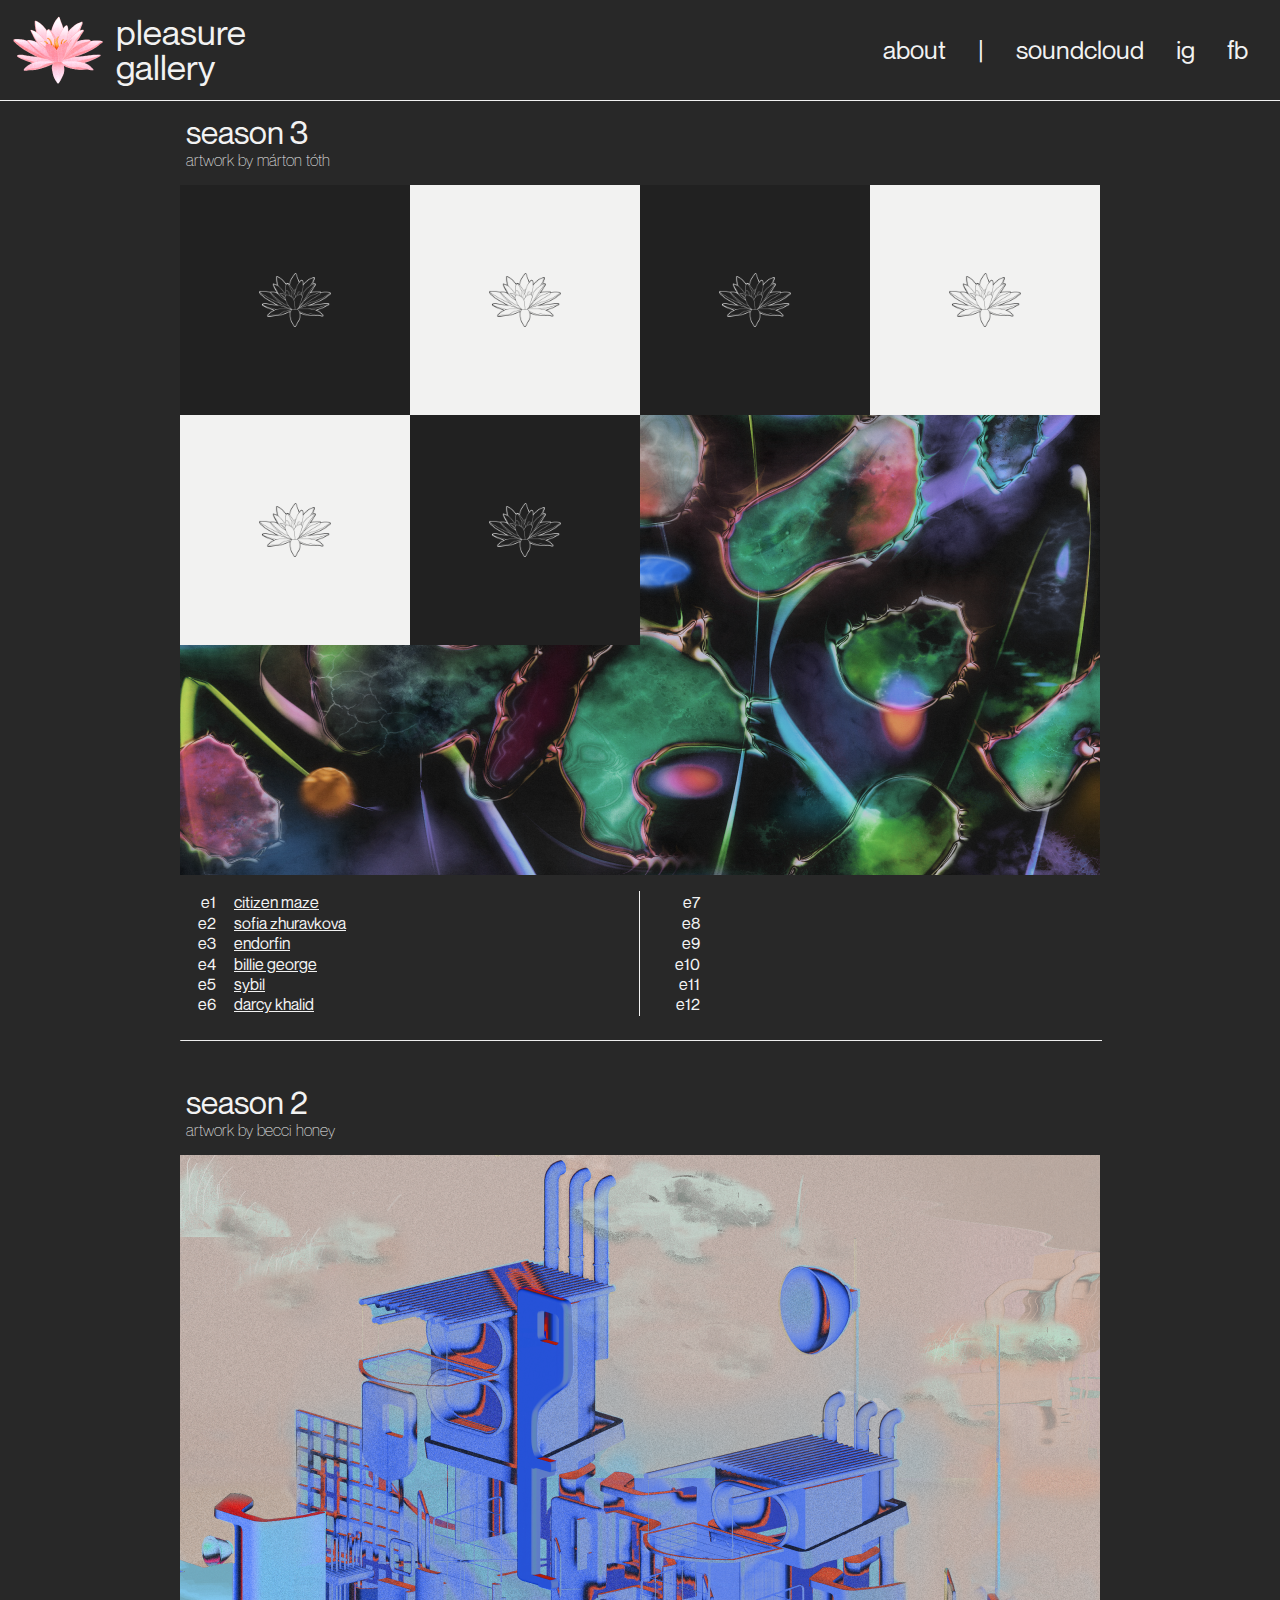
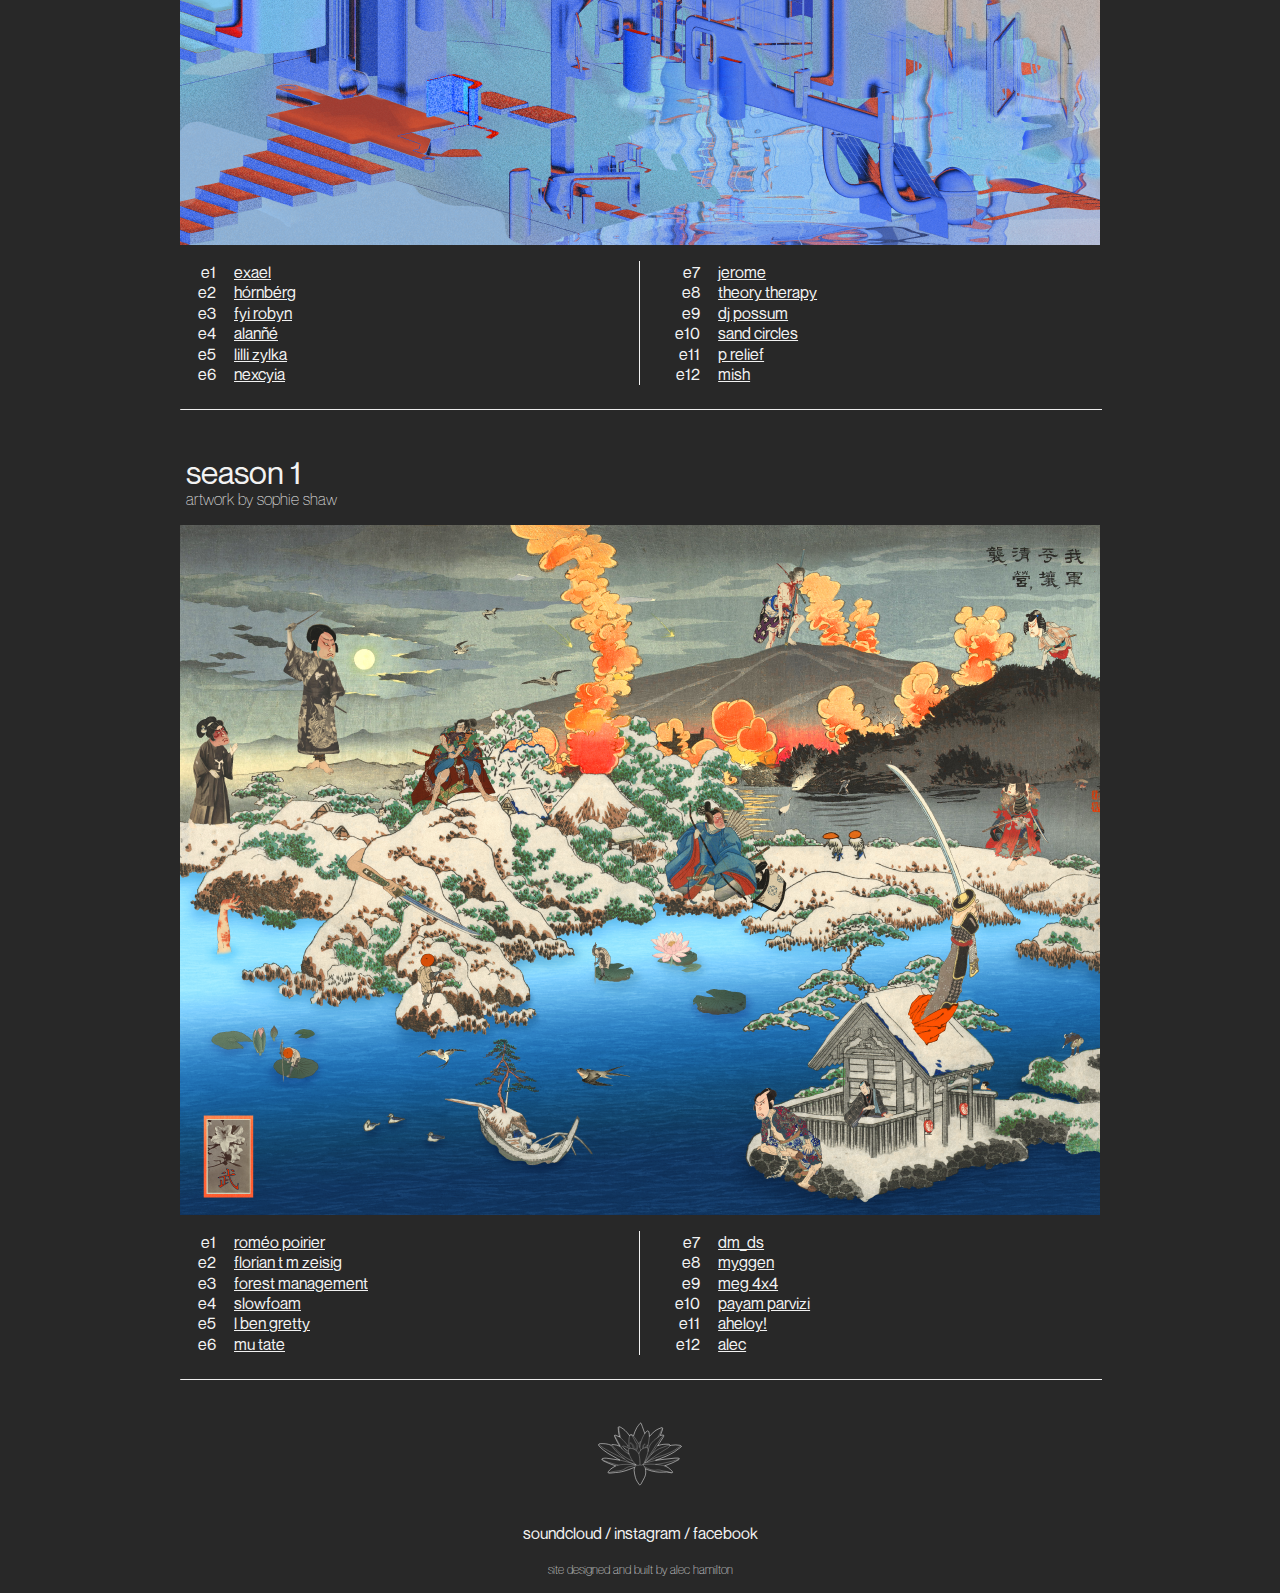
==== commit 4519fcc0: "s3e6 added" ====
--- a/index.html
+++ b/index.html
@@ -65,7 +65,7 @@
             <img src="images/s3e3.png" alt="" class="e3">
             <img src="images/s3e4.png" alt="" class="e4">
             <img src="images/s3e5.png" alt="" class="e5">
-            <img src="images/pg-placeholder-white.png" alt="" class="e6">
+            <img src="images/s3e6.png" alt="" class="e6">
             <img src="images/pg-placeholder-black.png" alt="" class="e7">
             <img src="images/pg-placeholder-white.png" alt="" class="e8">
             <img src="images/pg-placeholder-white.png" alt="" class="e9">
@@ -108,11 +108,11 @@
                     <h2>sybil</h2>
                 </div>
             </a>
-            <a class="e6">
+            <a href="https://soundcloud.com/pleasuregallery/darcy-khalid-pleasure-gallery-s3-e6" class="e6" target="_blank">
                 <div class="sq-text">
                     <h3>season 3</h3>
                     <h3>episode 6</h3>
-                    <h2>?</h2>
+                    <h2>darcy khalid</h2>
                 </div>
             </a>
             <a class="e7">
@@ -182,7 +182,7 @@
                 </tr>
                 <tr>
                     <td class="episode-number">e6</td>
-                    <td><a href="#" class="episode-list" target="_blank"></a></td>
+                    <td><a href="https://soundcloud.com/pleasuregallery/darcy-khalid-pleasure-gallery-s3-e6" class="episode-list" target="_blank">darcy khalid</a></td>
                 </tr>
             </table>
             <div class="vertical-line"></div>
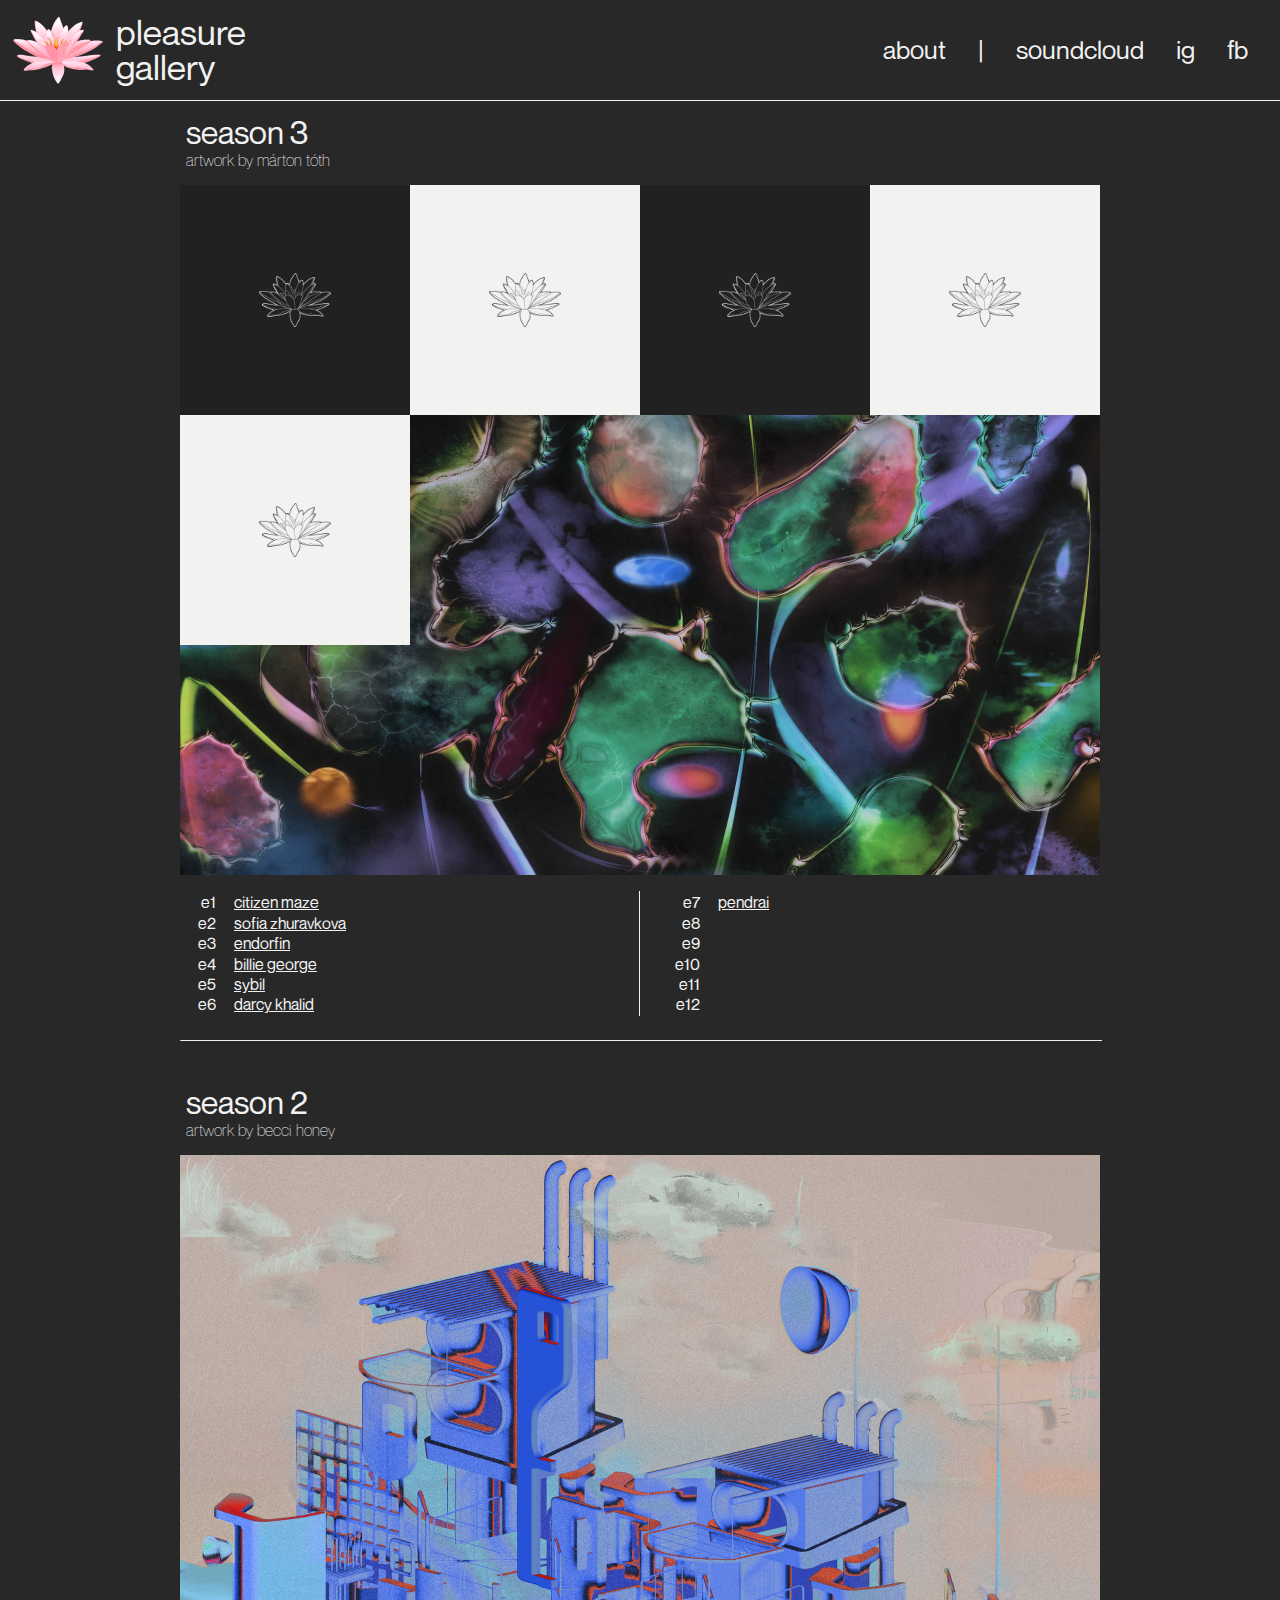
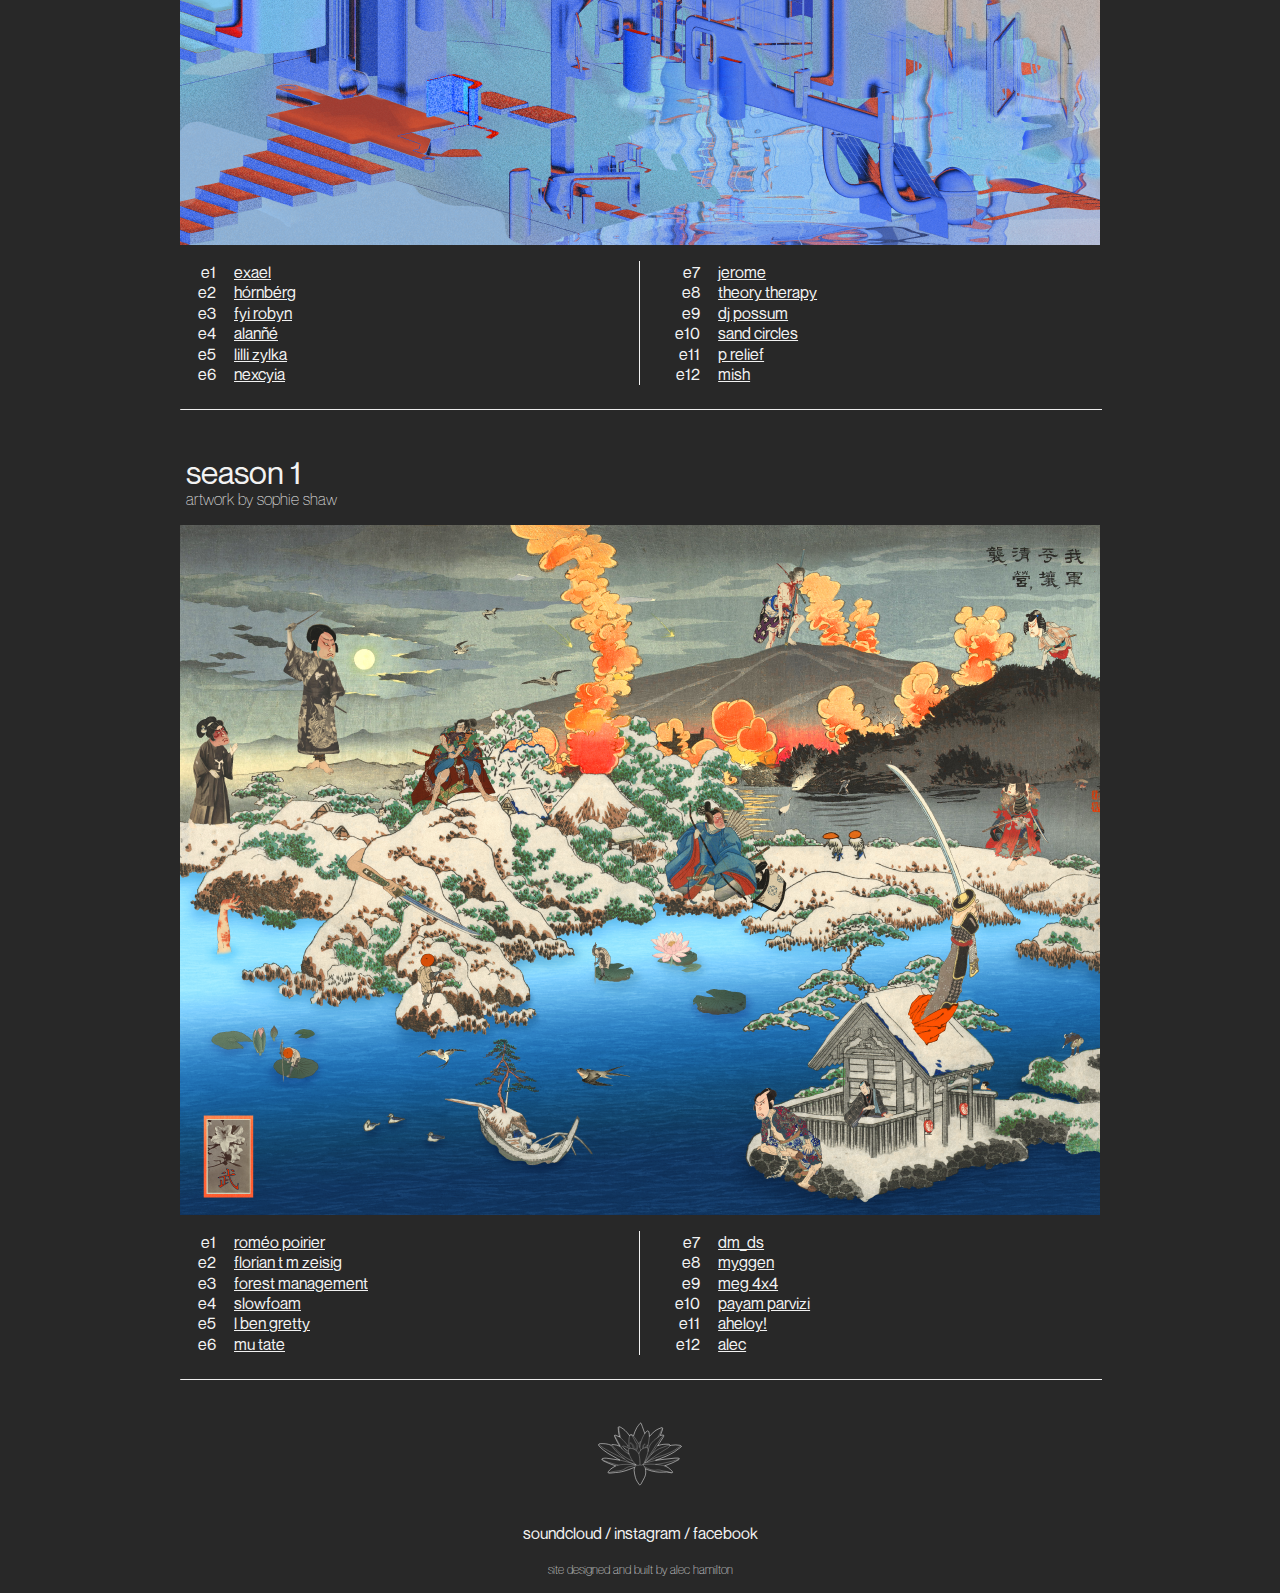
==== commit 93e2c510: "s3e7 added" ====
--- a/index.html
+++ b/index.html
@@ -66,7 +66,7 @@
             <img src="images/s3e4.png" alt="" class="e4">
             <img src="images/s3e5.png" alt="" class="e5">
             <img src="images/s3e6.png" alt="" class="e6">
-            <img src="images/pg-placeholder-black.png" alt="" class="e7">
+            <img src="images/s3e7.png" alt="" class="e7">
             <img src="images/pg-placeholder-white.png" alt="" class="e8">
             <img src="images/pg-placeholder-white.png" alt="" class="e9">
             <img src="images/pg-placeholder-black.png" alt="" class="e10">
@@ -115,11 +115,11 @@
                     <h2>darcy khalid</h2>
                 </div>
             </a>
-            <a class="e7">
+            <a href="https://soundcloud.com/pleasuregallery/pendrai-pleasure-gallery-s3-e7" class="e7" target="_blank">
                 <div class="sq-text">
                     <h3>season 3</h3>
                     <h3>episode 7</h3>
-                    <h2>?</h2>
+                    <h2>pendrai</h2>
                 </div>
             </a>
             <a class="e8">
@@ -189,7 +189,7 @@
             <table class="list-right">
                 <tr>
                     <td class="episode-number">e7</td>
-                    <td><a href="#" class="episode-list" target="_blank"></a></td>
+                    <td><a href="https://soundcloud.com/pleasuregallery/pendrai-pleasure-gallery-s3-e7" class="episode-list" target="_blank">pendrai</a></td>
                 </tr>
                 <tr>
                     <td class="episode-number">e8</td>
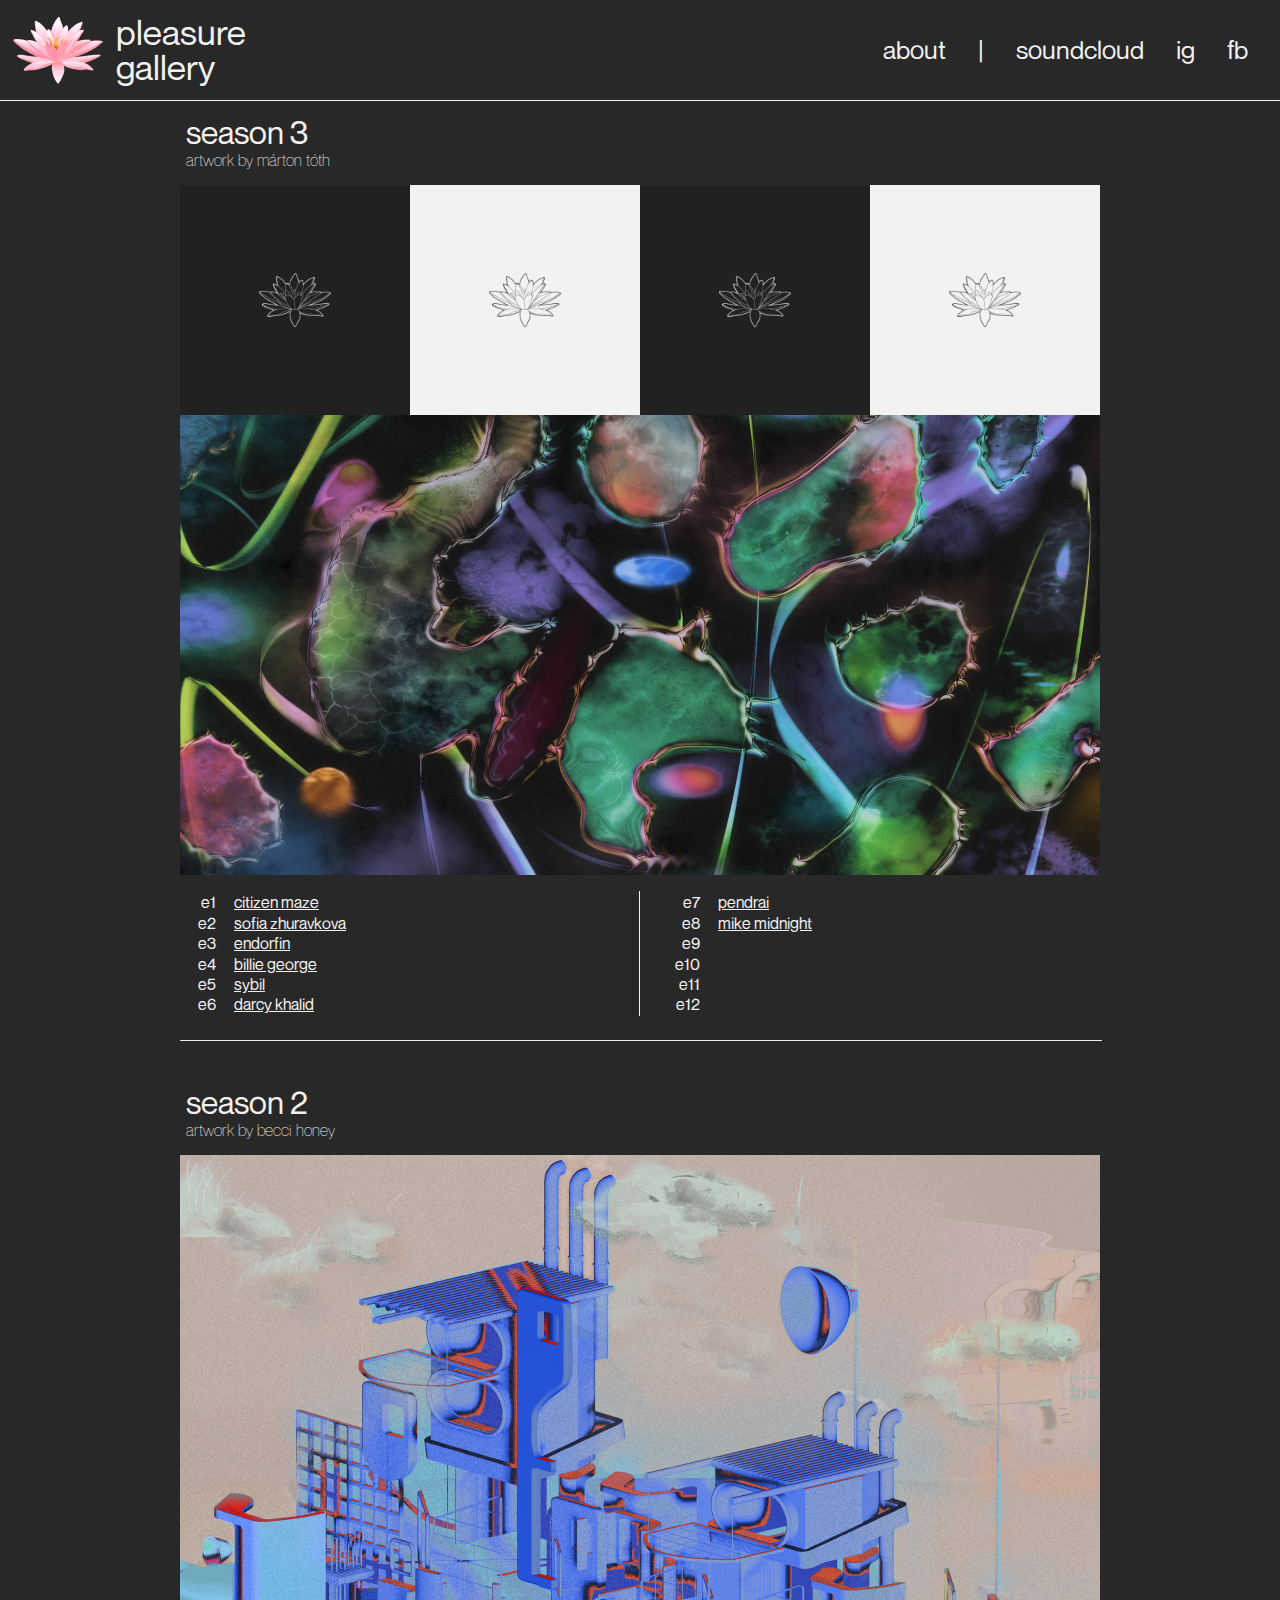
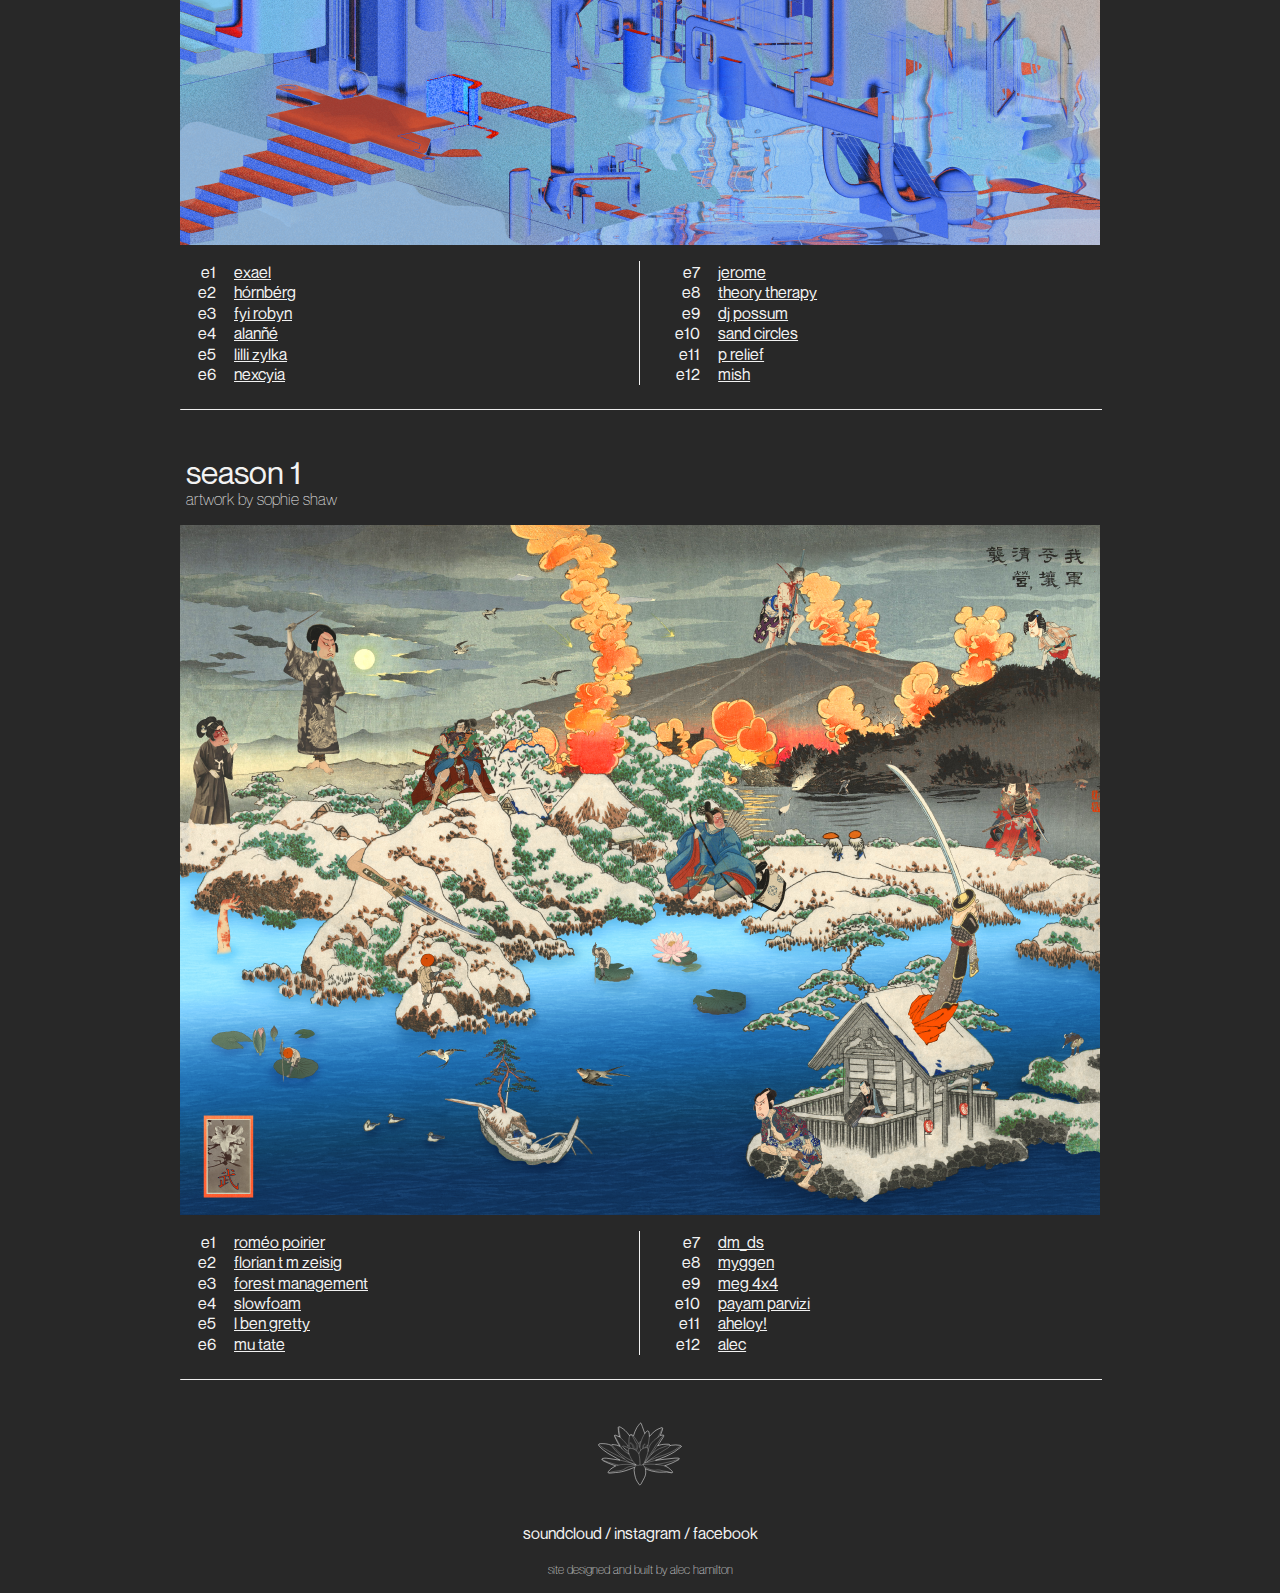
==== commit d61d2d48: "added s3e8" ====
--- a/index.html
+++ b/index.html
@@ -67,7 +67,7 @@
             <img src="images/s3e5.png" alt="" class="e5">
             <img src="images/s3e6.png" alt="" class="e6">
             <img src="images/s3e7.png" alt="" class="e7">
-            <img src="images/pg-placeholder-white.png" alt="" class="e8">
+            <img src="images/s3e8.png" alt="" class="e8">
             <img src="images/pg-placeholder-white.png" alt="" class="e9">
             <img src="images/pg-placeholder-black.png" alt="" class="e10">
             <img src="images/pg-placeholder-white.png" alt="" class="e11">
@@ -122,11 +122,11 @@
                     <h2>pendrai</h2>
                 </div>
             </a>
-            <a class="e8">
+            <a href="https://soundcloud.com/pleasuregallery/mike-midnight-pleasure-gallery-s3-e8" class="e8" target="_blank">
                 <div class="sq-text">
                     <h3>season 3</h3>
                     <h3>episode 8</h3>
-                    <h2>?</h2>
+                    <h2>mike midnight</h2>
                 </div>
             </a>
             <a class="e9">
@@ -193,7 +193,7 @@
                 </tr>
                 <tr>
                     <td class="episode-number">e8</td>
-                    <td><a href="#" class="episode-list" target="_blank"></a></td>
+                    <td><a href="https://soundcloud.com/pleasuregallery/mike-midnight-pleasure-gallery-s3-e8" class="episode-list" target="_blank">mike midnight</a></td>
                 </tr>
                 <tr>
                     <td class="episode-number">e9</td>
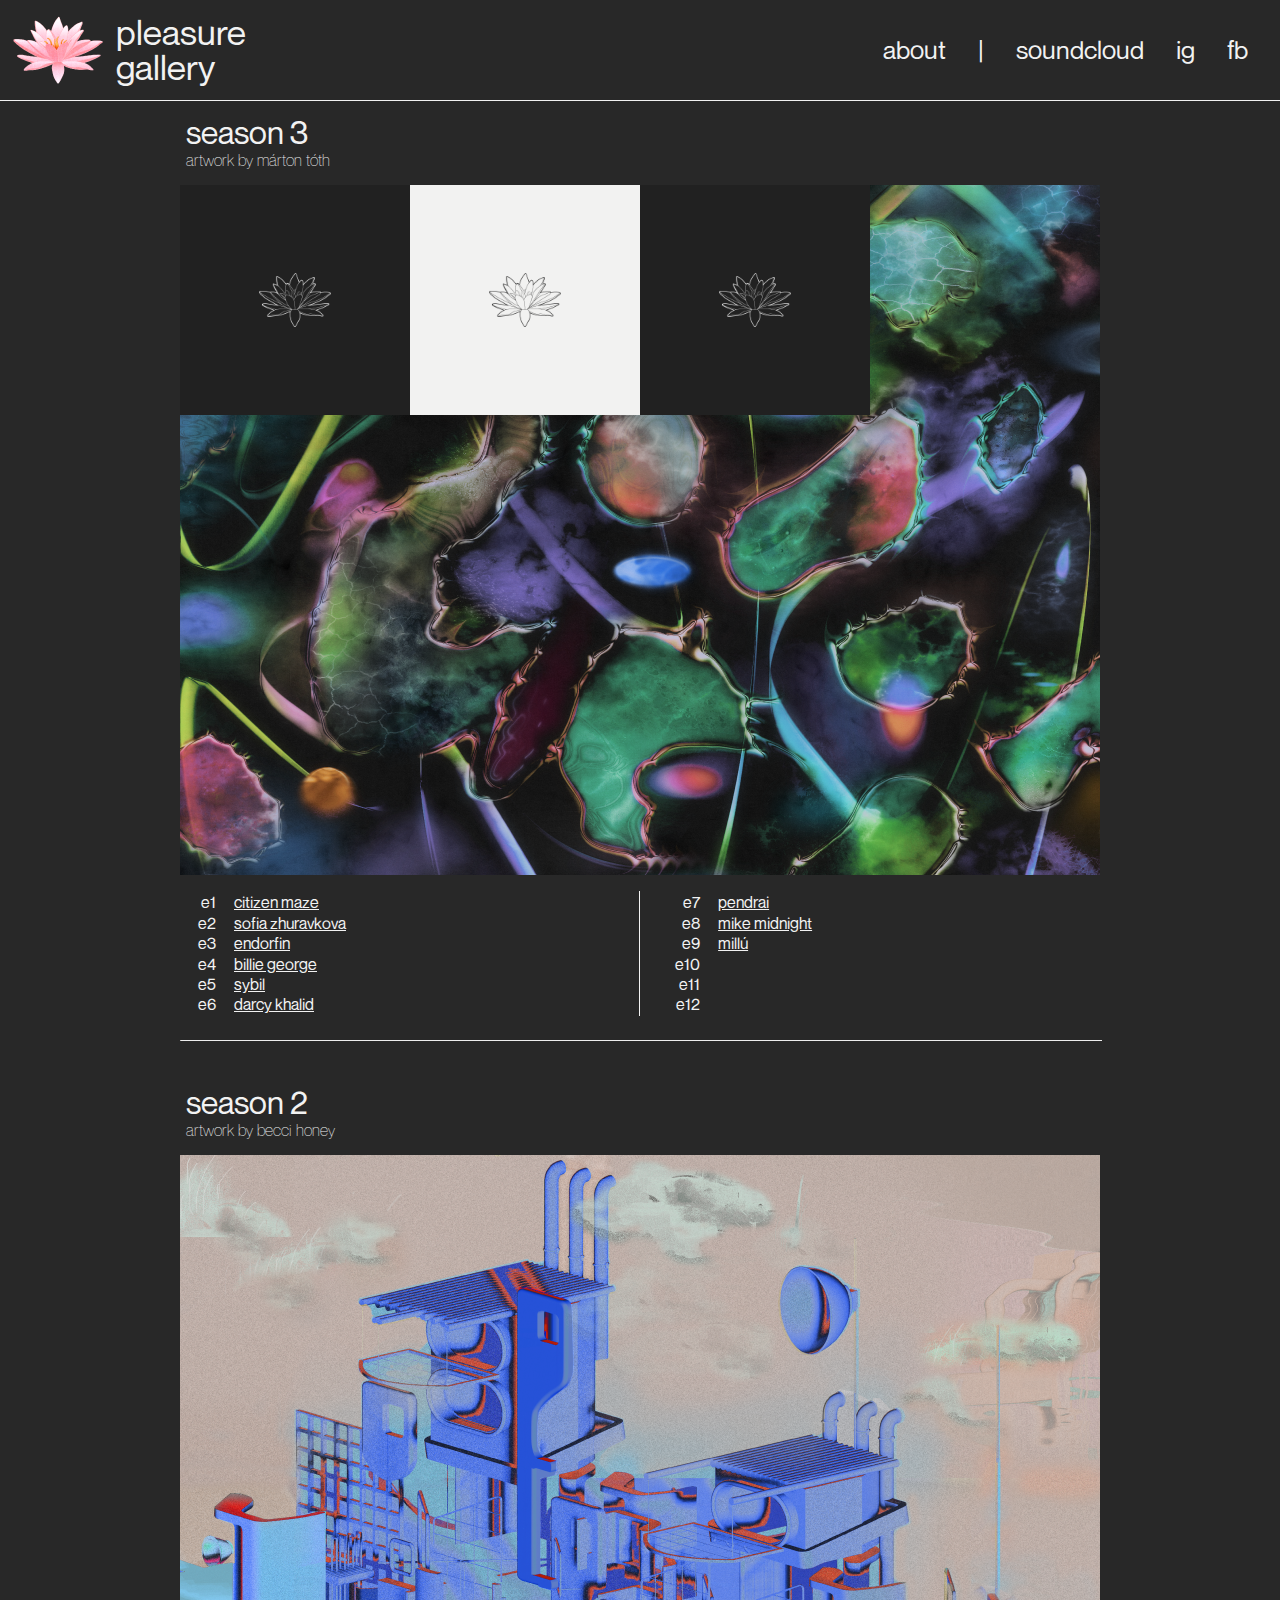
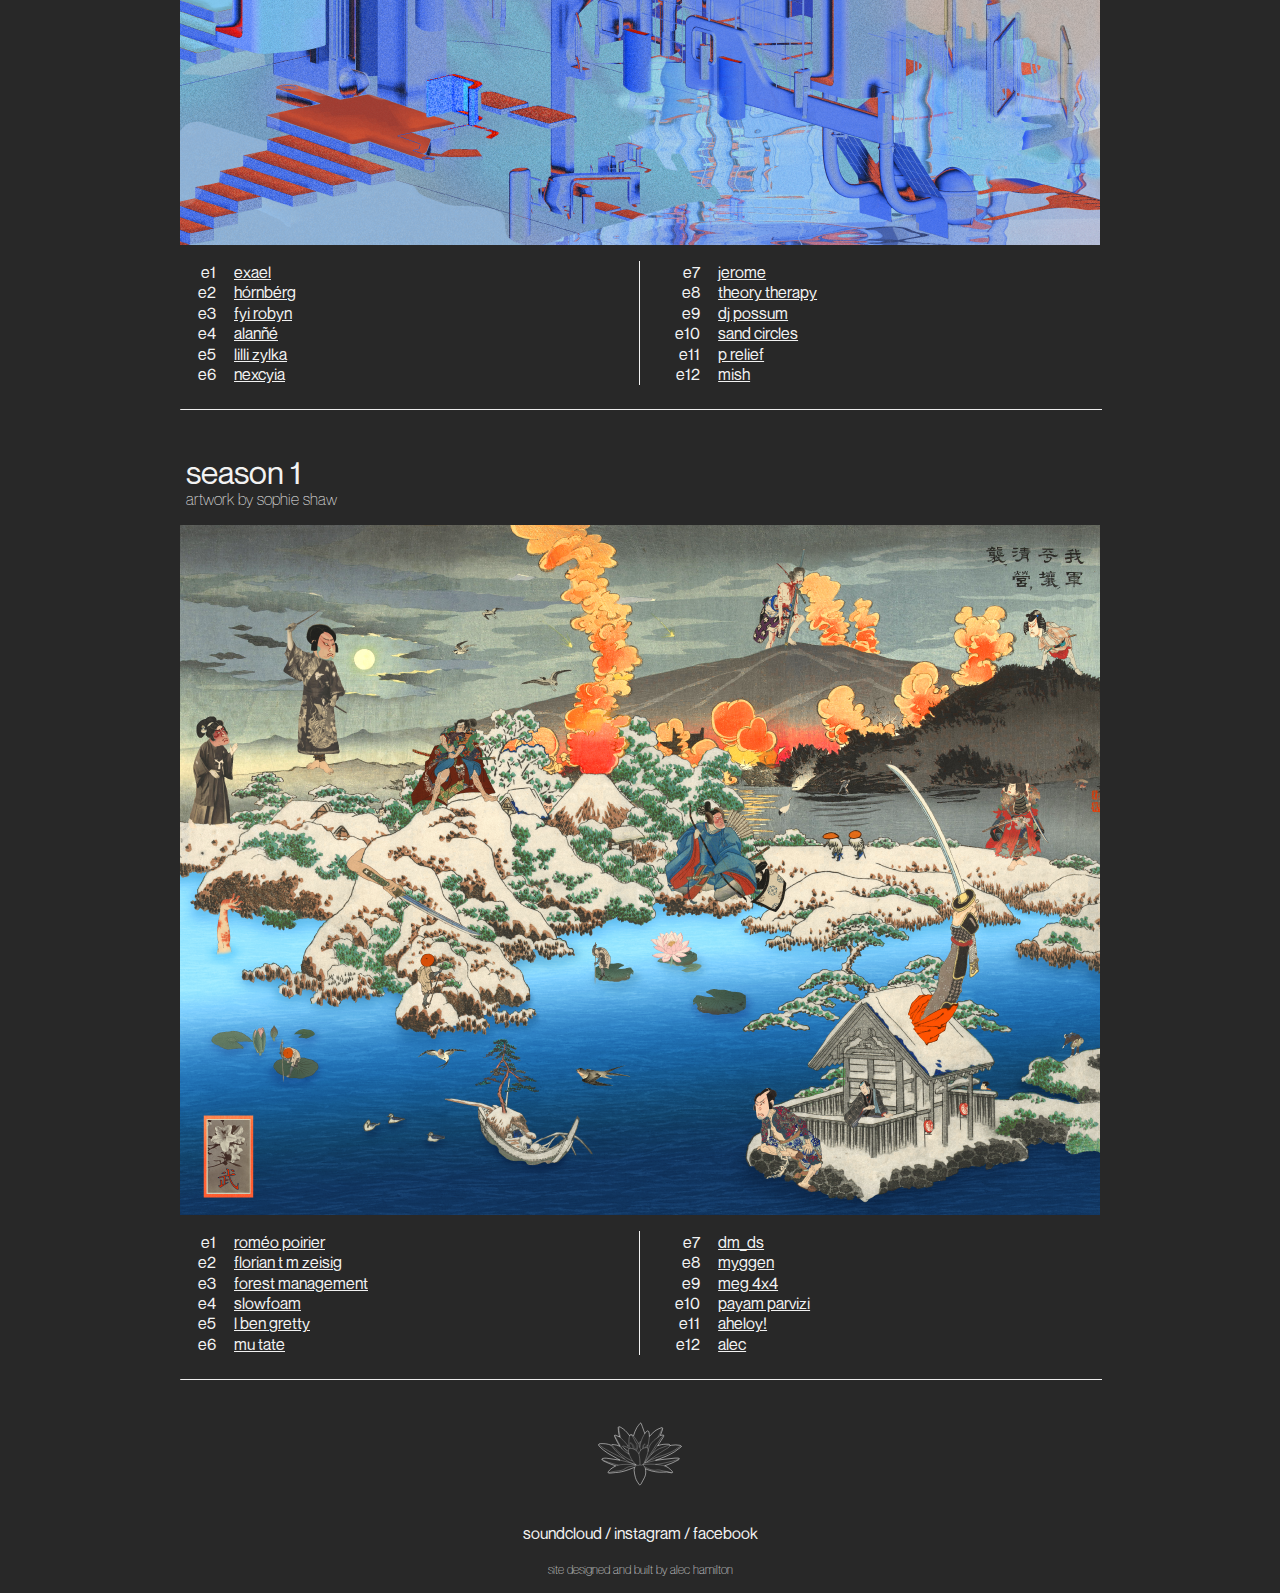
==== commit 7a7f5b29: "s3e9 added" ====
--- a/index.html
+++ b/index.html
@@ -68,7 +68,7 @@
             <img src="images/s3e6.png" alt="" class="e6">
             <img src="images/s3e7.png" alt="" class="e7">
             <img src="images/s3e8.png" alt="" class="e8">
-            <img src="images/pg-placeholder-white.png" alt="" class="e9">
+            <img src="images/s3e9.png" alt="" class="e9">
             <img src="images/pg-placeholder-black.png" alt="" class="e10">
             <img src="images/pg-placeholder-white.png" alt="" class="e11">
             <img src="images/pg-placeholder-black.png" alt="" class="e12">
@@ -129,11 +129,11 @@
                     <h2>mike midnight</h2>
                 </div>
             </a>
-            <a class="e9">
+            <a href="https://soundcloud.com/pleasuregallery/millu-pleasure-gallery-s3e9" class="e9" target="_blank">
                 <div class="sq-text">
                     <h3>season 3</h3>
                     <h3>episode 9</h3>
-                    <h2>?</h2>
+                    <h2>millú</h2>
                 </div>
             </a>
             <a class="e10">
@@ -197,7 +197,7 @@
                 </tr>
                 <tr>
                     <td class="episode-number">e9</td>
-                    <td><a href="#" class="episode-list" target="_blank"></a></td>
+                    <td><a href="https://soundcloud.com/pleasuregallery/millu-pleasure-gallery-s3e9" class="episode-list" target="_blank">millú</a></td>
                 </tr>
                 <tr>
                     <td class="episode-number">e10</td>
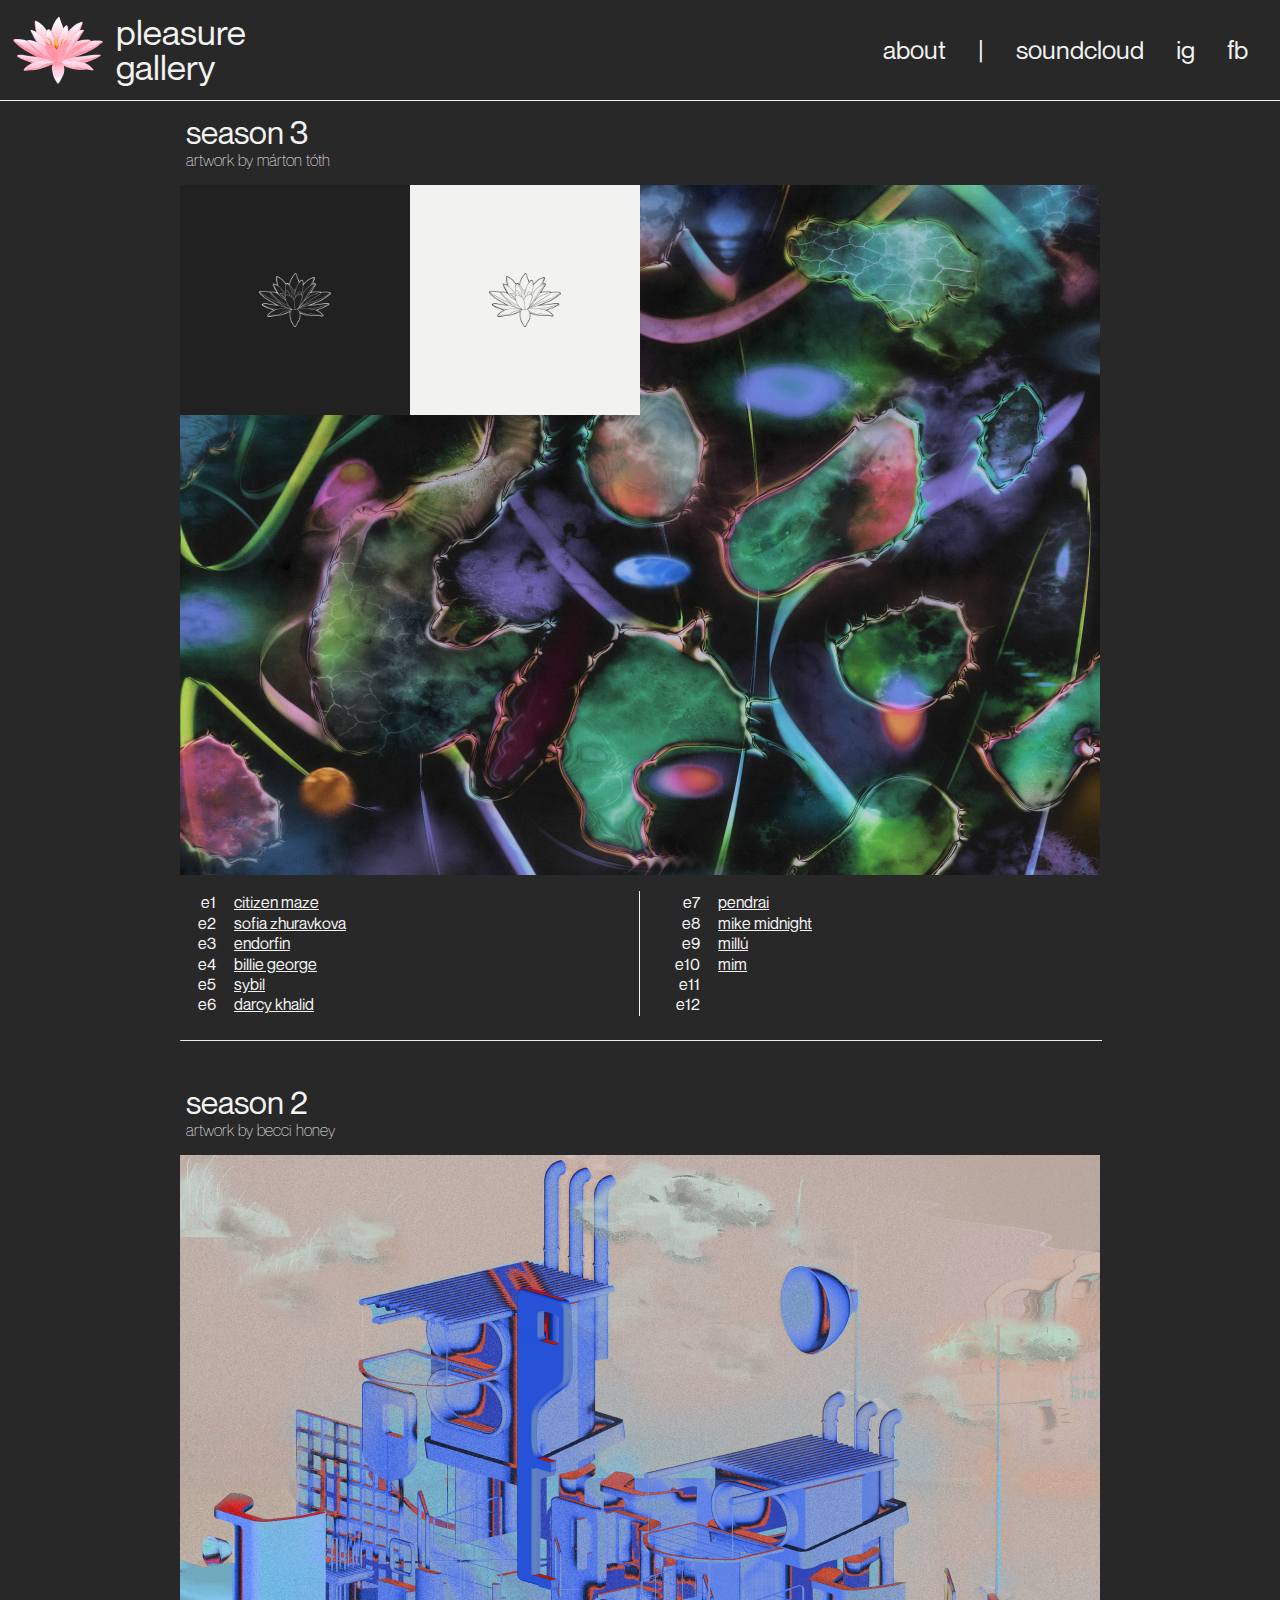
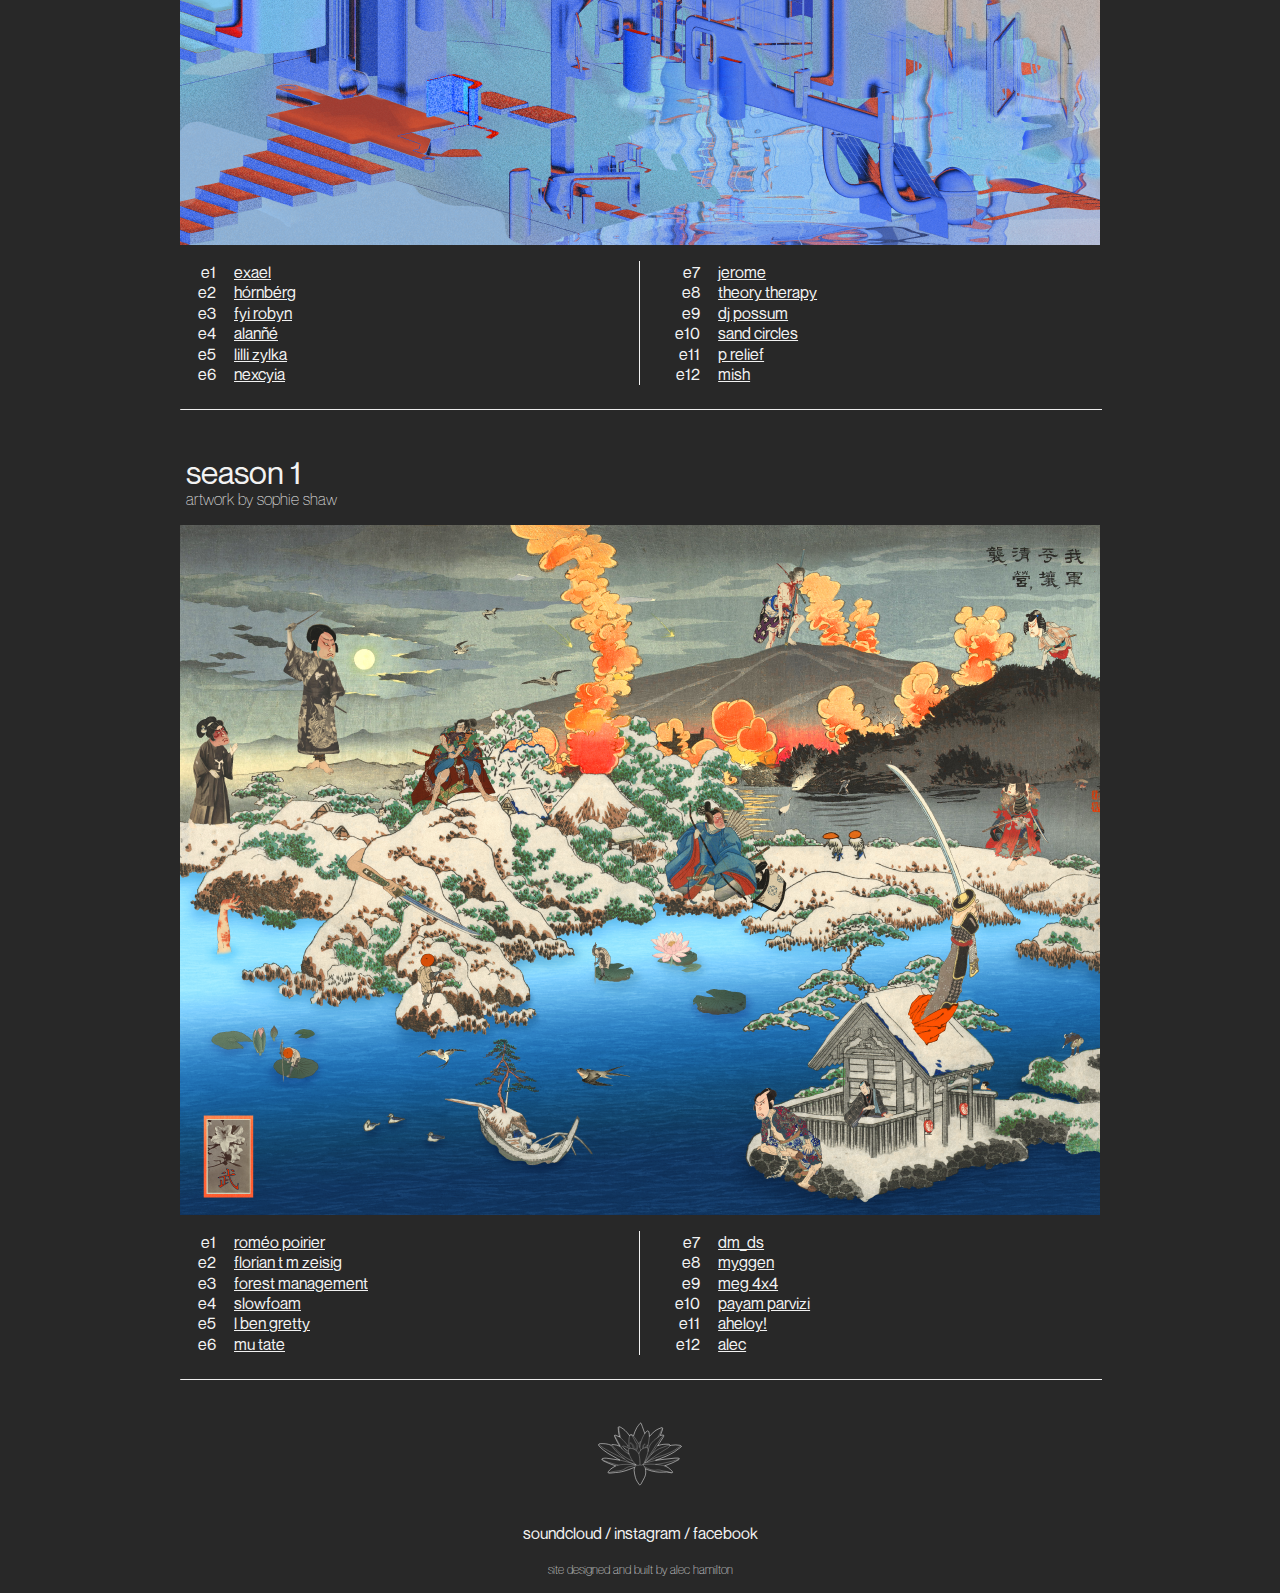
==== commit b2494e5f: "s3e10 added" ====
--- a/index.html
+++ b/index.html
@@ -69,7 +69,7 @@
             <img src="images/s3e7.png" alt="" class="e7">
             <img src="images/s3e8.png" alt="" class="e8">
             <img src="images/s3e9.png" alt="" class="e9">
-            <img src="images/pg-placeholder-black.png" alt="" class="e10">
+            <img src="images/s3e10.png" alt="" class="e10">
             <img src="images/pg-placeholder-white.png" alt="" class="e11">
             <img src="images/pg-placeholder-black.png" alt="" class="e12">
 
@@ -136,11 +136,11 @@
                     <h2>millú</h2>
                 </div>
             </a>
-            <a class="e10">
+            <a href="https://soundcloud.com/pleasuregallery/mim-pleasure-gallery-s3-e10" class="e10" target="_blank">
                 <div class="sq-text">
                     <h3>season 3</h3>
                     <h3>episode 10</h3>
-                    <h2>?</h2>
+                    <h2>mim</h2>
                 </div>
             </a>
             <a class="e11">
@@ -201,7 +201,7 @@
                 </tr>
                 <tr>
                     <td class="episode-number">e10</td>
-                    <td><a href="#" class="episode-list" target="_blank"></a></td>
+                    <td><a href="https://soundcloud.com/pleasuregallery/mim-pleasure-gallery-s3-e10" class="episode-list" target="_blank">mim</a></td>
                 </tr>
                 <tr>
                     <td class="episode-number">e11</td>
